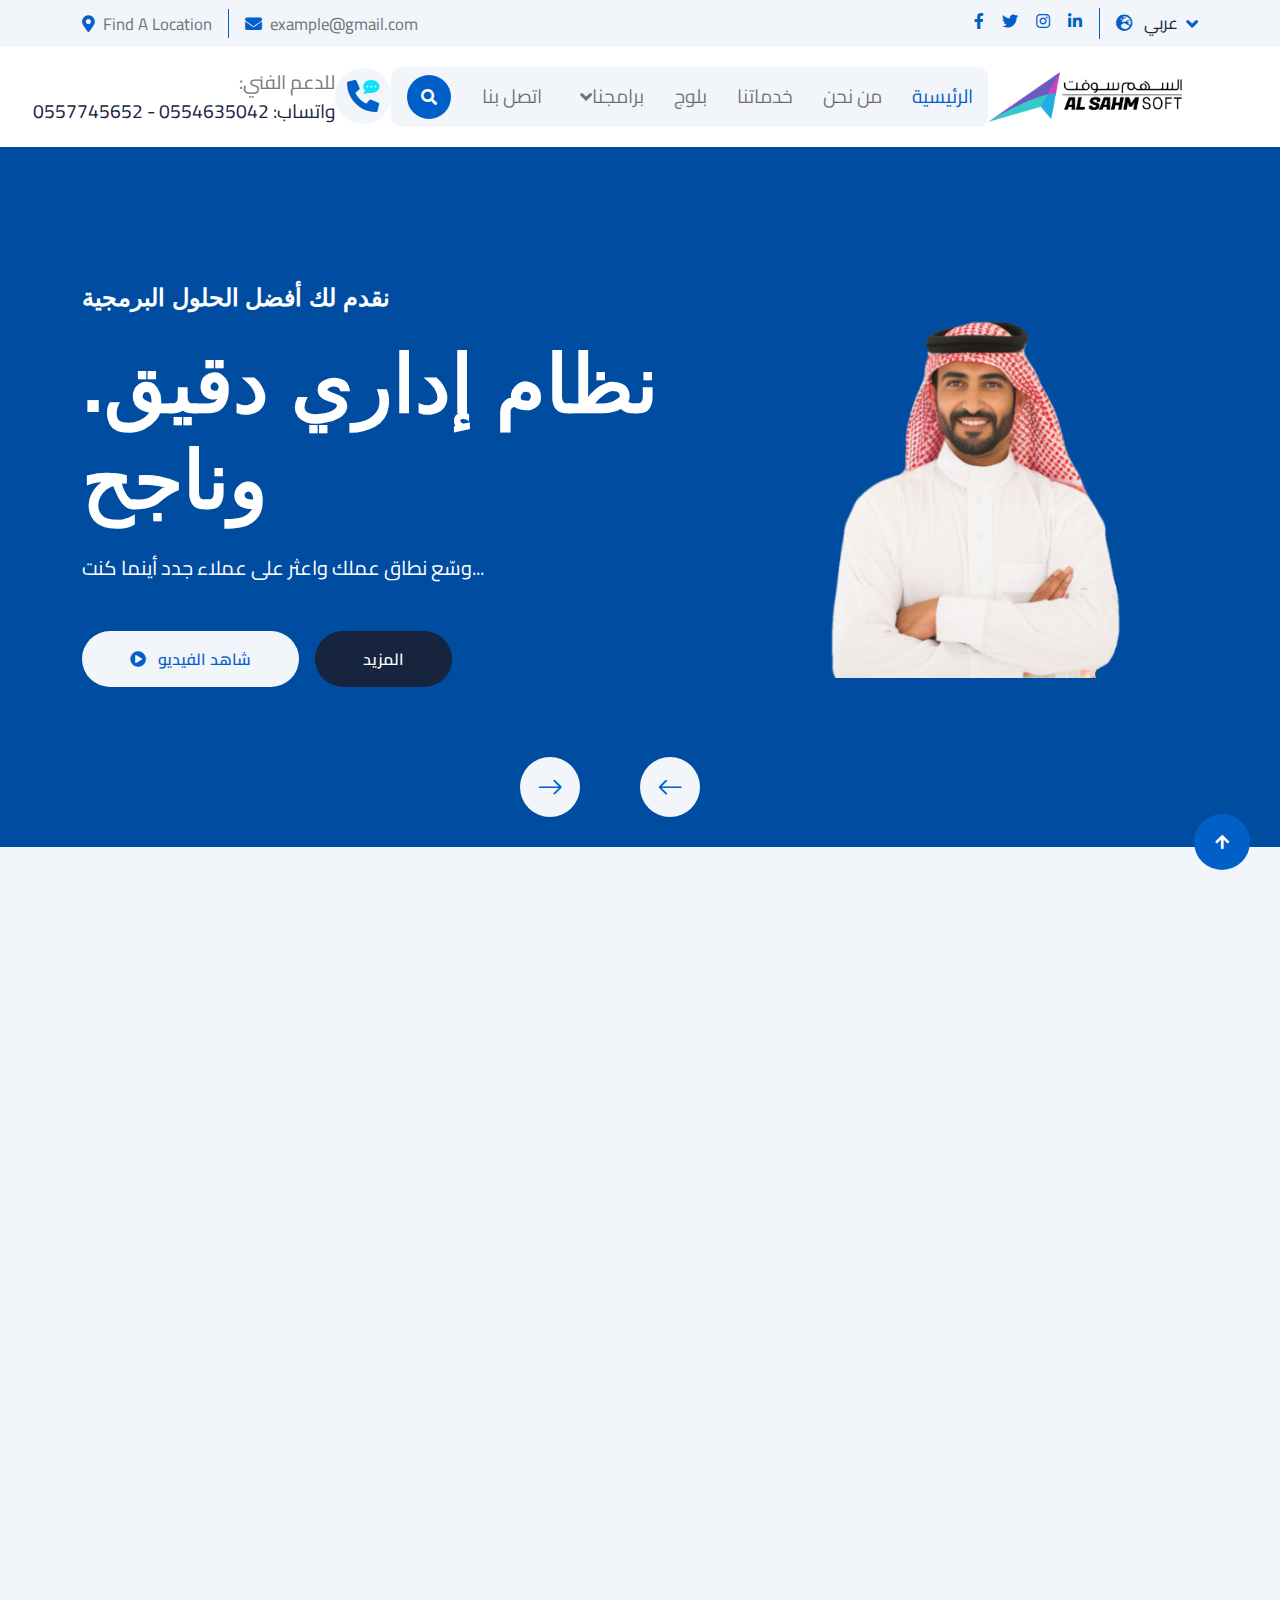
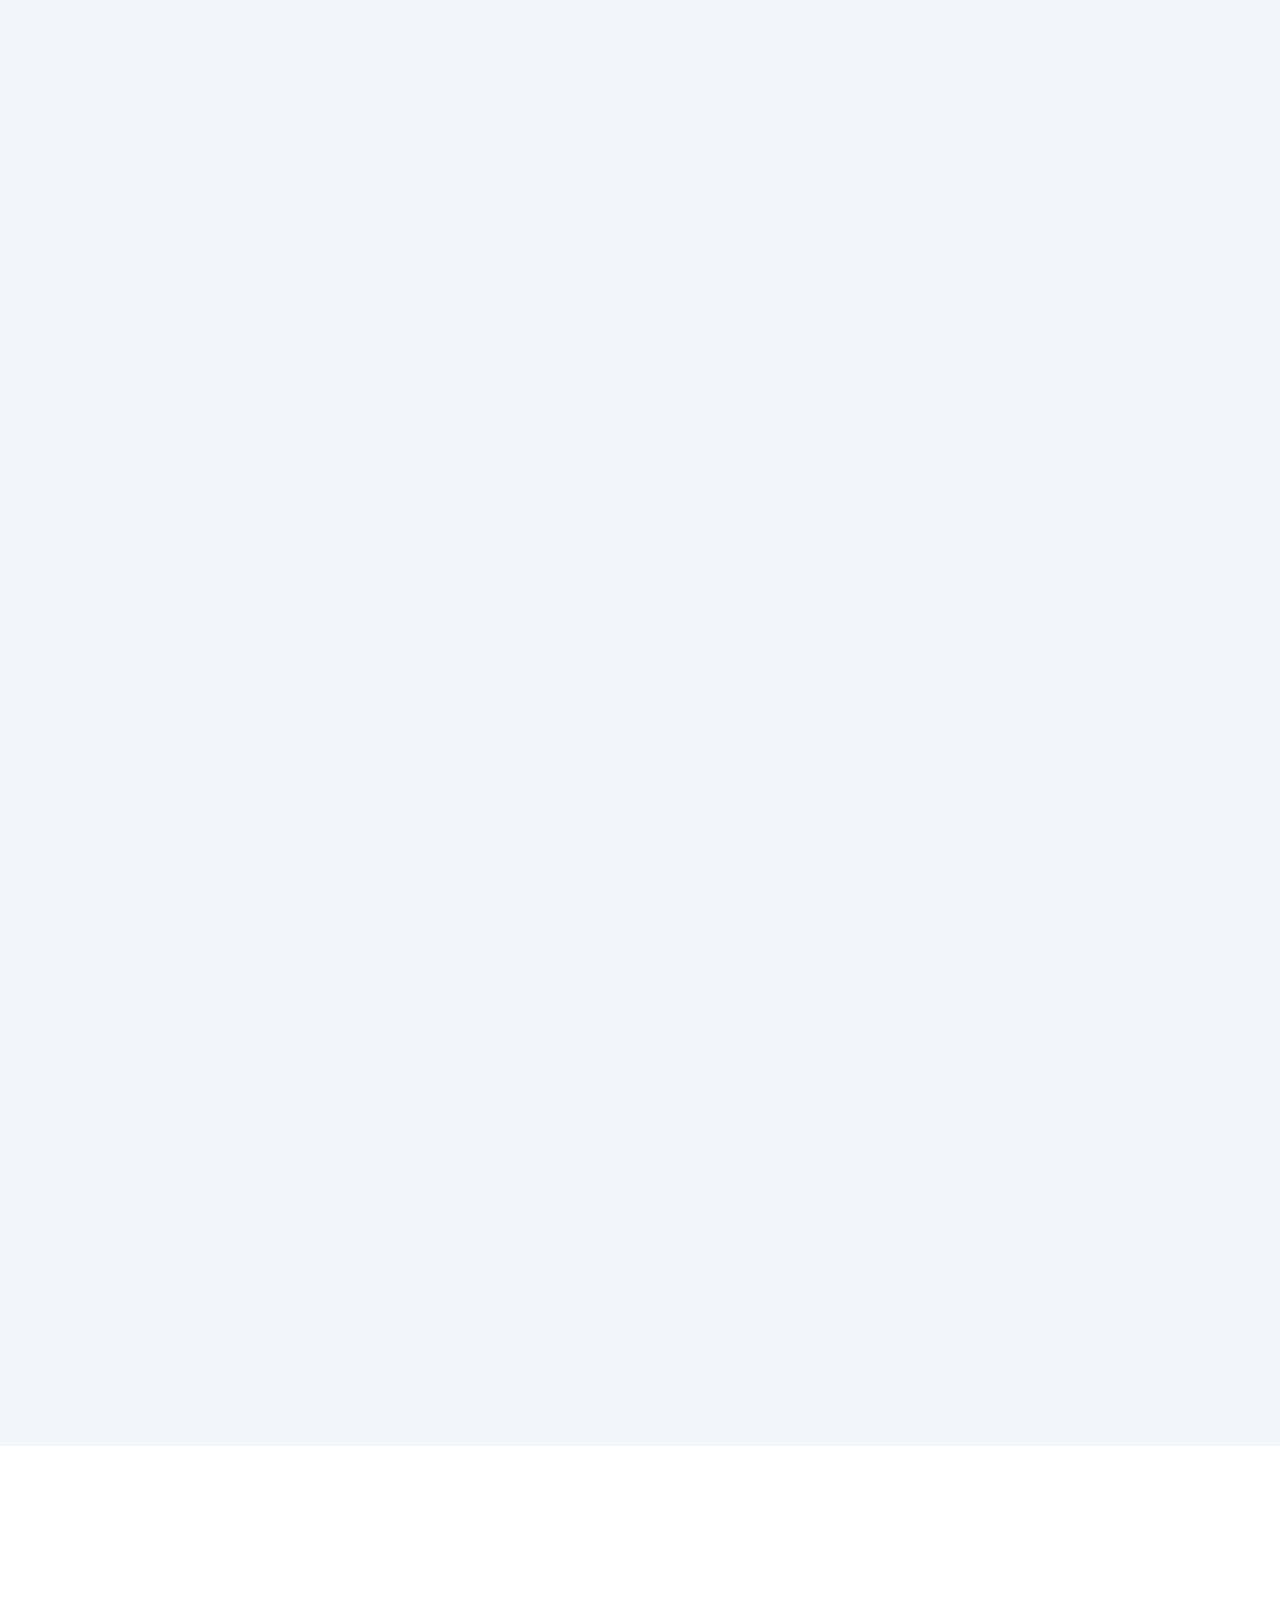
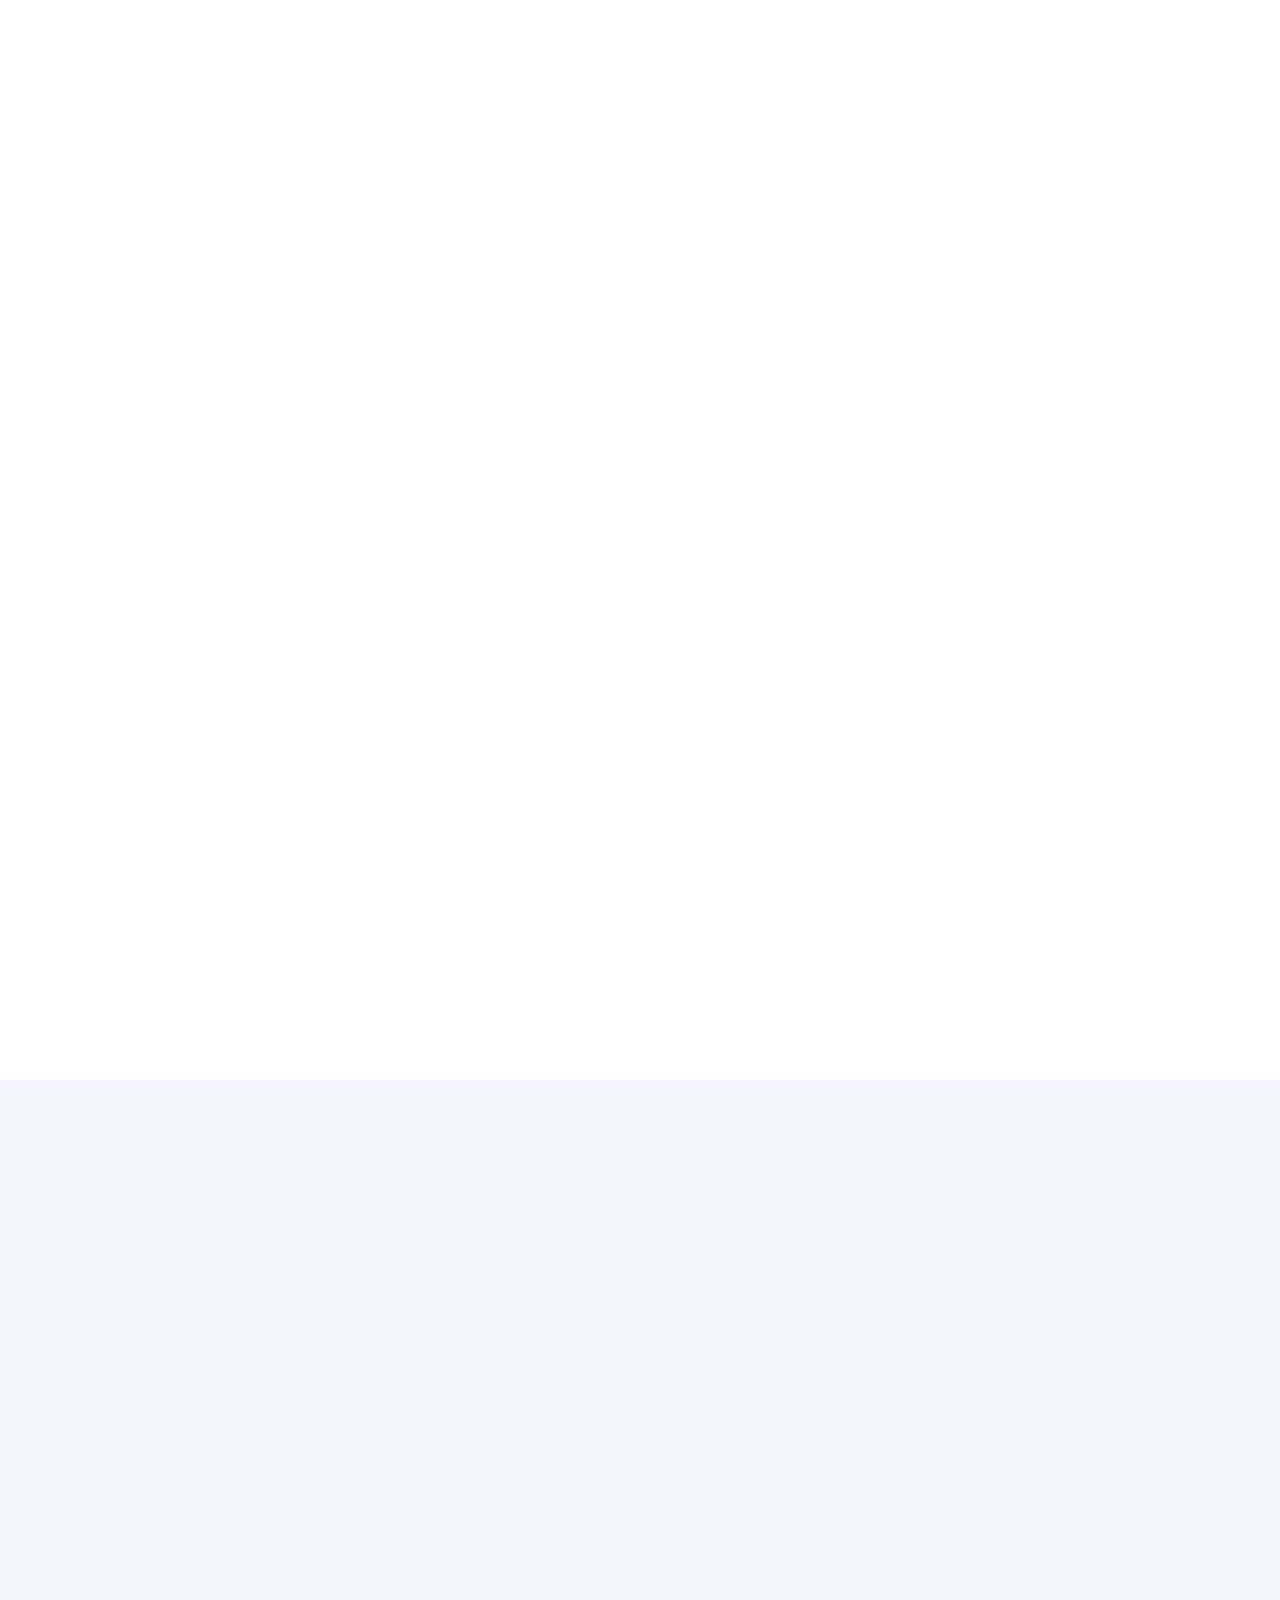
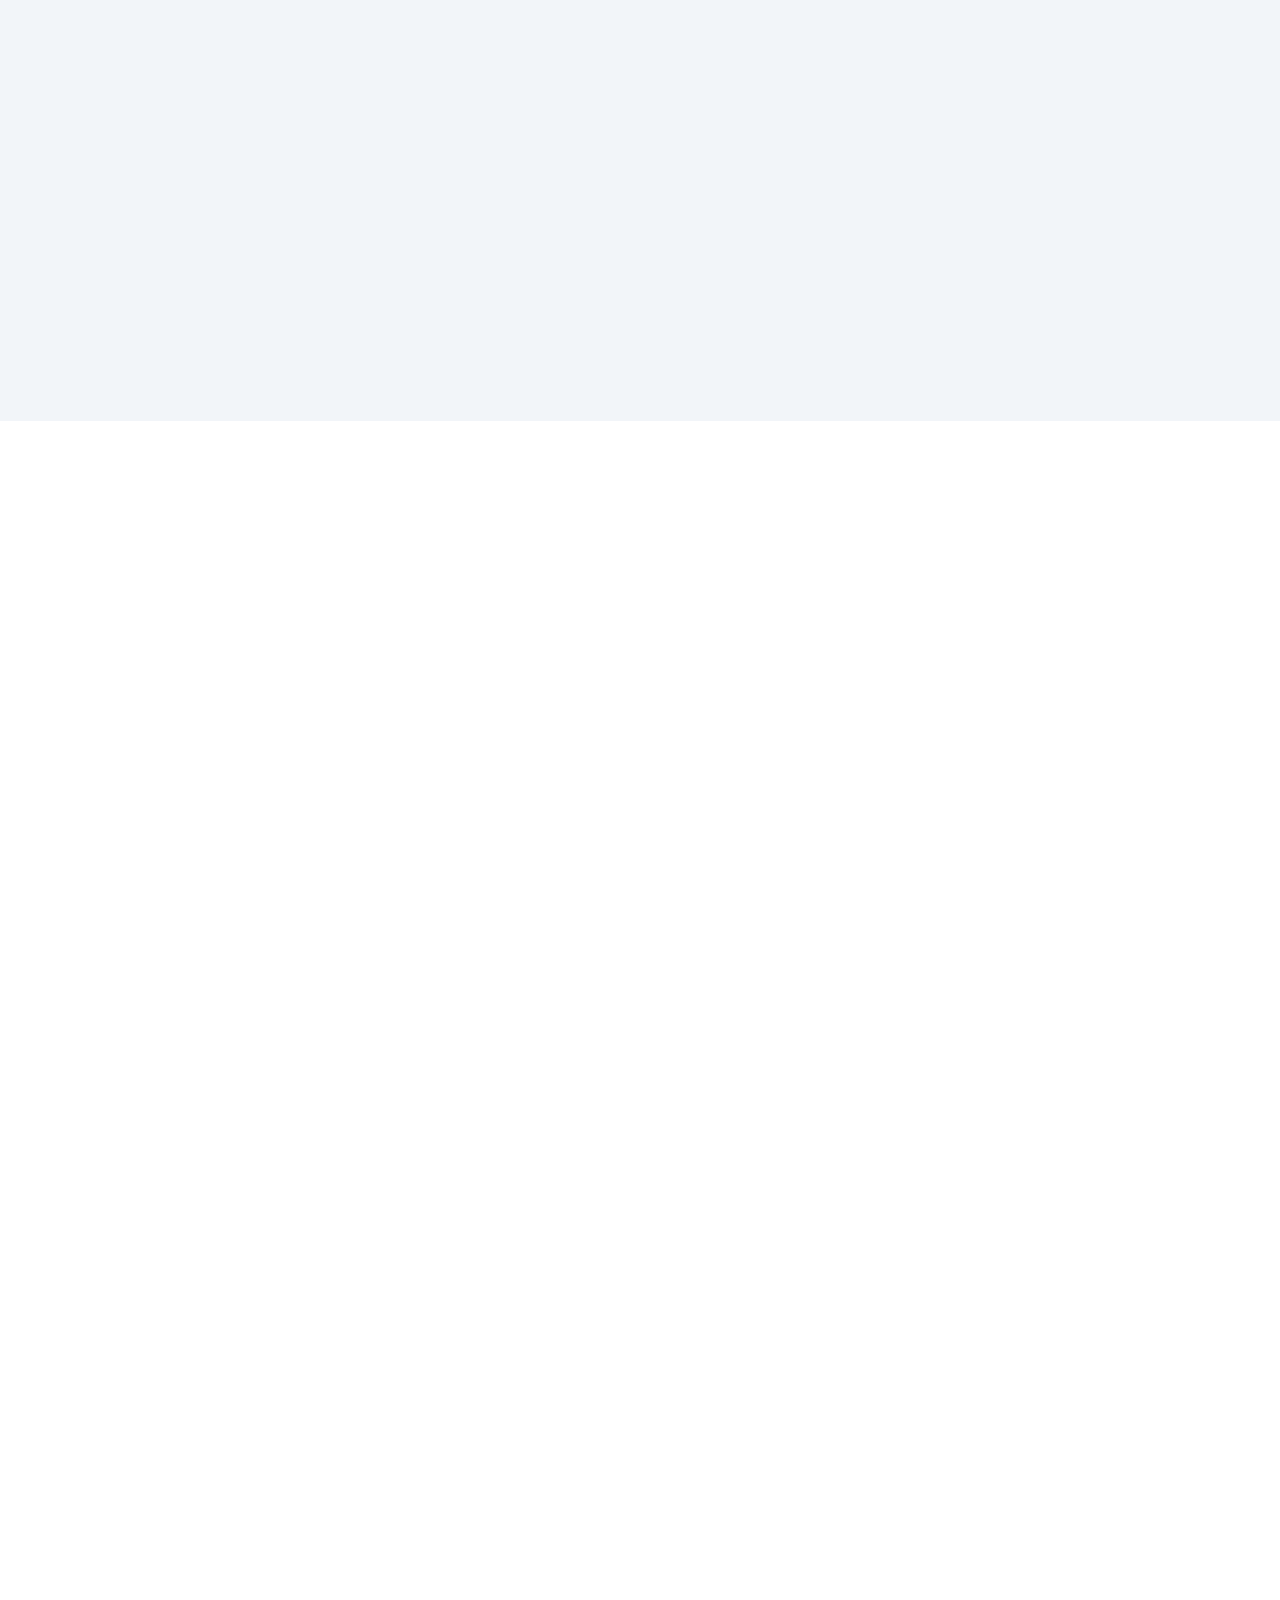
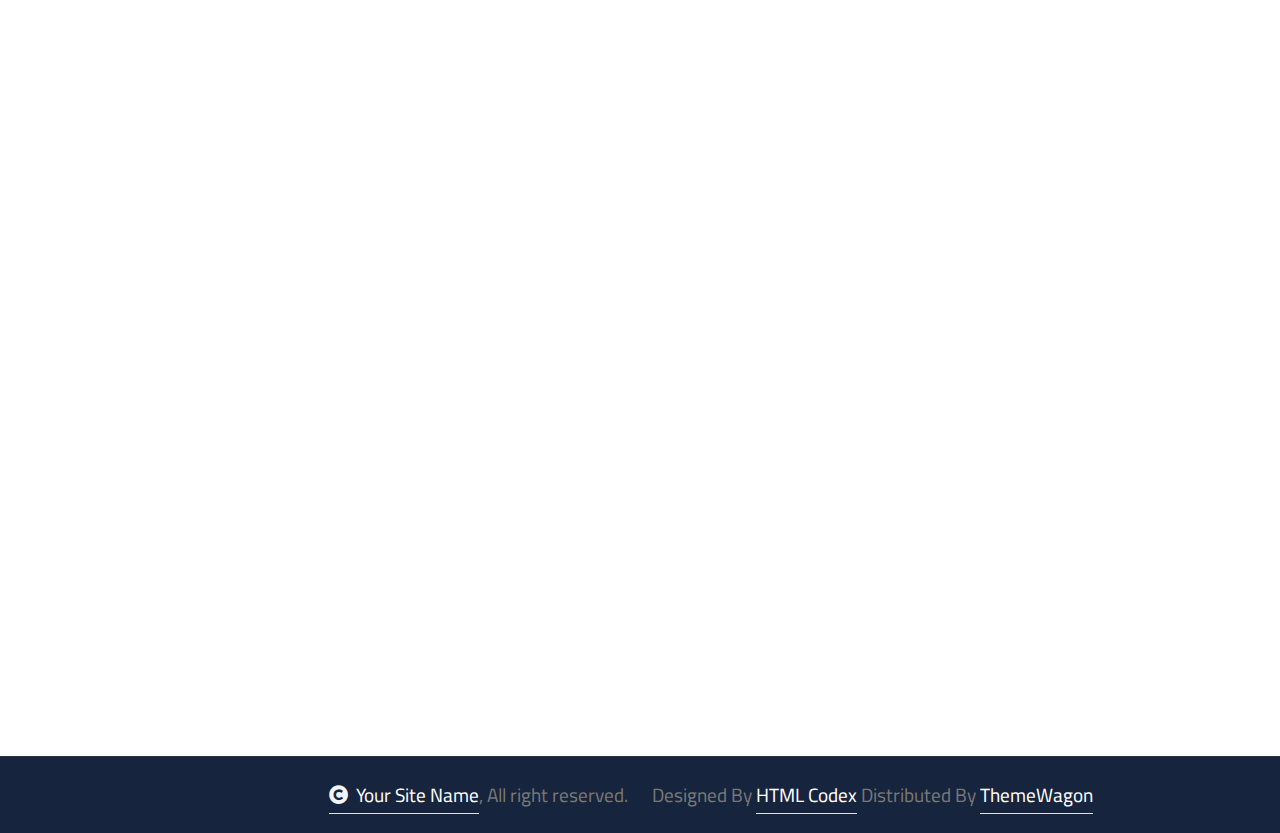
==== index.html @ c305a55a "start" ====
<!DOCTYPE html>
<html lang="en">

    <head>
        <meta charset="utf-8">
        <title>الرئيسية</title>
        <meta content="width=device-width, initial-scale=1.0" name="viewport">
        <meta content="" name="keywords">
        <meta content="" name="description">

        <!-- Google Web Fonts -->
        <link rel="preconnect" href="https://fonts.googleapis.com">
        <link rel="preconnect" href="https://fonts.gstatic.com" crossorigin>
        <link href="https://fonts.googleapis.com/css2?family=Cairo:wght@200..1000&family=Tajawal:wght@200;300;400;500;700;800;900&display=swap" rel="stylesheet">

        <!-- Icon Font Stylesheet -->
        <link rel="stylesheet" href="https://use.fontawesome.com/releases/v5.15.4/css/all.css"/>
        <link href="https://cdn.jsdelivr.net/npm/bootstrap-icons@1.4.1/font/bootstrap-icons.css" rel="stylesheet">

        <!-- Libraries Stylesheet -->
        <link rel="stylesheet" href="lib/animate/animate.min.css"/>
        <link href="lib/lightbox/css/lightbox.min.css" rel="stylesheet">
        <link href="lib/owlcarousel/assets/owl.carousel.min.css" rel="stylesheet">


        <!-- Customized Bootstrap Stylesheet -->
        <link href="css/bootstrap.min.css" rel="stylesheet">

        <!-- Template Stylesheet -->
        <link href="css/style.css" rel="stylesheet">
    </head>

    <body>

         <!-- Spinner Start -->
         <div id="spinner" class="show bg-white position-fixed translate-middle w-100 vh-100 top-50 start-50 d-flex align-items-center justify-content-center">
            <div class="spinner-border text-primary" style="width: 3rem; height: 3rem;" role="status">
                <span class="sr-only">جار التحميل...</span>
            </div>
        </div>
        <!-- Spinner End -->

        <!-- Topbar Start -->
        <div class=" container-fluid topbar px-0 px-lg-4 bg-light py-2 d-none d-lg-block">
            <div class="container">
                <div class="row gx-0 align-items-center">
                    <div class="col-lg-8 text-center text-lg-start mb-lg-0">
                        <div class="d-flex flex-wrap">
                            <div class="border-end border-primary pe-3">
                                <a href="#" class="text-muted small"><i class="fas fa-map-marker-alt text-primary me-2"></i>Find A Location</a>
                            </div>
                            <div class="ps-3">
                                <a href="mailto:example@gmail.com" class="text-muted small"><i class="fas fa-envelope text-primary me-2"></i>example@gmail.com</a>
                            </div>
                        </div>
                    </div>
                    <div class="col-lg-4 text-center text-lg-end">
                        <div class="d-flex justify-content-end">
                            <div class="d-flex border-end border-primary pe-3">
                                <a class="btn p-0 text-primary me-3" href="#"><i class="fab fa-facebook-f"></i></a>
                                <a class="btn p-0 text-primary me-3" href="#"><i class="fab fa-twitter"></i></a>
                                <a class="btn p-0 text-primary me-3" href="#"><i class="fab fa-instagram"></i></a>
                                <a class="btn p-0 text-primary me-0" href="#"><i class="fab fa-linkedin-in"></i></a>
                            </div>
                            <div class="dropdown ms-3">
                                <a href="#" class="dropdown-toggle text-dark" data-bs-toggle="dropdown"><small><i class="fas fa-globe-europe text-primary me-2"></i> عربي</small></a>
                                <div class="dropdown-menu rounded">
                                    <a href="#" class="dropdown-item">عربي</a>
                                    <a href="#" class="dropdown-item">English</a>                            
                                </div>
                            </div>
                        </div>
                    </div>
                </div>
            </div>
        </div>
        <!-- Topbar End -->

        <!-- Navbar & Hero Start -->
        <div class="MO container-fluid nav-bar px-0 px-lg-4 py-lg-0">
            <div class="container">
                <nav class="navbar navbar-expand-lg navbar-light"> 
                    <!-- <a href="#" class="navbar-brand p-0">
                        <h1 class="text-primary mb-0"><i class="fab fa-slack me-2"></i> LifeSure
                        </h1>
                        <!-- <img src="img/logo.png" alt="Logo"> -->
                    <!-- </a> -->
                    <a href="#" class="navbar-brand p-0">
                        <div>
                            <img src="img/logo.png" alt="Image description">
                        </div>
                        <!-- <h1 class="text-primary mb-0">
                            <i class="fab fa-slack me-2"></i> LifeSure
                        </h1> -->
                        <!-- <img src="img/logo.png" alt="Logo"> -->
                    </a>
                    <button class="navbar-toggler" type="button" data-bs-toggle="collapse" data-bs-target="#navbarCollapse">
                        <span class="fa fa-bars"></span>
                    </button>
                    <div class="collapse navbar-collapse" id="navbarCollapse">
                        <div class="navbar-nav mx-0 mx-lg-auto">
                            <a href="index.html" class="nav-item nav-link active">الرئيسية</a>
                            <a href="about.html" class="nav-item nav-link">من نحن</a>
                            <a href="service.html" class="nav-item nav-link">خدماتنا</a>
                            <a href="blog.html" class="nav-item nav-link">بلوج</a>
                            <div class="nav-item dropdown">
                                <a href="#" class="nav-link" data-bs-toggle="dropdown">
                                    <span class="dropdown-toggle">برامجنا</span>
                                </a>
                                <div class="dropdown-menu">
                                    <a href="feature.html" class="dropdown-item">Our Features</a>
                                    <a href="team.html" class="dropdown-item">Our team</a>
                                    <a href="testimonial.html" class="dropdown-item">Testimonial</a>
                                    <a href="FAQ.html" class="dropdown-item">FAQs</a>
                                    <a href="404.html" class="dropdown-item">404 Page</a>
                                </div>
                            </div>
                            <a href="contact.html" class="nav-item nav-link">اتصل بنا</a>
                            <div class="nav-btn px-3">
                                <button class="btn-search btn btn-primary btn-md-square rounded-circle flex-shrink-0" data-bs-toggle="modal" data-bs-target="#searchModal"><i class="fas fa-search"></i></button>
                                <!-- <a href="#" class="btn btn-primary rounded-pill py-2 px-4 ms-3 flex-shrink-0"> Get a Quote</a> -->
                            </div>
                        </div>
                    </div>
                    <div class="d-none d-xl-flex flex-shrink-0 ps-4">
                        <a href="#" class="btn btn-light btn-lg-square rounded-circle position-relative wow tada" data-wow-delay=".9s">
                            <i class="fa fa-phone-alt fa-2x"></i>
                            <div class="position-absolute" style="top: 7px; right: 12px;">
                                <span><i class="fa fa-comment-dots text-secondary"></i></span>
                            </div>
                        </a>
                        <div class="d-flex flex-column ms-3">
                            <span> للدعم الفني:</span>
                            <a href="tel:+ 0123 456 7890"><span class="text-dark">واتساب: 0554635042 - 0557745652</span></a>
                        </div>
                    </div>
                </nav>
            </div>
        </div>
        <!-- Navbar & Hero End -->

        <!-- Modal Search Start -->
        <div class="modal fade" id="searchModal" tabindex="-1" aria-labelledby="exampleModalLabel" aria-hidden="true">
            <div class="modal-dialog modal-fullscreen">
                <div class="modal-content rounded-0">
                    <div class="modal-header">
                        <h5 class="modal-title" id="exampleModalLabel">Search by keyword</h5>
                        <button type="button" class="btn-close" data-bs-dismiss="modal" aria-label="Close"></button>
                    </div>
                    <div class="modal-body d-flex align-items-center bg-primary">
                        <div class="input-group w-75 mx-auto d-flex">
                            <input type="search" class="form-control p-3" placeholder="keywords" aria-describedby="search-icon-1">
                            <span id="search-icon-1" class="btn bg-light border nput-group-text p-3"><i class="fa fa-search"></i></span>
                        </div>
                    </div>
                </div>
            </div>
        </div>
        <!-- Modal Search End -->





        <!-- Carousel Start -->
        <div class="header-carousel owl-carousel">
            <div class="header-carousel-item bg-primary">
                <div class="carousel-caption">
                    <div class="container">
                        <div class="row g-4 align-items-center">
                            <div class="col-lg-7 animated fadeInLeft">
                                <div class="text-sm-center text-md-start">
                                    <h4 class="MO_font text-white text-uppercase fw-bold mb-4">نقدم لك أفضل الحلول البرمجية</h4>
                                    <h1 class="MO_font display-1 text-white mb-4">.نظام إداري دقيق وناجح</h1>
                                    <p class="mb-5 fs-5"> وسّع نطاق عملك واعثر على عملاء جدد أينما كنت... 
                                    </p>
                                    <div class="d-flex justify-content-center justify-content-md-start flex-shrink-0 mb-4">
                                        <a class="btn btn-light rounded-pill py-3 px-4 px-md-5 me-2" href="#"><i class="fas fa-play-circle me-2"></i> شاهد الفيديو</a>
                                        <a class="btn btn-dark rounded-pill py-3 px-4 px-md-5 ms-2" href="#">المزيد</a>
                                    </div>
                                </div>
                            </div>
                            <div class="col-lg-5 animated fadeInRight">
                                <div class="calrousel-img" style="object-fit: cover;">
                                    <img src="img/carousel-2.png" class="img-fluid w-100" alt="">
                                </div>
                            </div>
                        </div>
                    </div>
                </div>
            </div>
            <div class="header-carousel-item bg-primary">
                <div class="carousel-caption">
                    <div class="container">
                        <div class="row gy-4 gy-lg-0 gx-0 gx-lg-5 align-items-center">
                            <div class="col-lg-5 animated fadeInLeft">
                                <div class="calrousel-img">
                                    <img src="img/carousel-3.png" class="img-fluid w-100" alt="">
                                </div>
                            </div>
                            <div class="col-lg-7 animated fadeInRight">
                                <div class="text-sm-center text-md-end">
                                    <h4 class="MO_font text-white text-uppercase fw-bold mb-4">نقدم لك أفضل الحلول البرمجية</h4>
                                    <h1 class="MO_font display-1 text-white mb-4">.حساباتك الإدارية  دقيقة</h1>
                                    <p class="mb-5 fs-5"> نضمن لك دقة في الحسابات وعدم حدوث أي أخطاء حسابية. انسى الآن عناء وتعب الحسابات وتفاصيها المرهقة... 
                                    </p>
                                    <div class="d-flex justify-content-center justify-content-md-end flex-shrink-0 mb-4">
                                        <a class="btn btn-light rounded-pill py-3 px-4 px-md-5 me-2" href="#"><i class="fas fa-play-circle me-2"></i> شاهد الفيديو</a>
                                        <a class="btn btn-dark rounded-pill py-3 px-4 px-md-5 ms-2" href="#">المزيد</a>
                                    </div>
                                </div>
                            </div>
                        </div>
                    </div>
                </div>
            </div>
        </div>
        <!-- Carousel End -->

        <!-- Feature Start -->
        <div class="MO container-fluid feature bg-light py-5">
            <div class="container py-5">
                <div class="text-center mx-auto pb-5 wow fadeInUp" data-wow-delay="0.2s" style="max-width: 800px;">
                    <h4 class="text-primary">ما يميّزنا </h4>
                    <h1 class="MO_font display-4 mb-4">لماذا السـهـم سوفت أختـيـارك الأفضل؟ </h1>
                    <p class="mb-0"> نسعى  لكي نقدم حلولاً محاسبية مخصصة تلبي احتياجات أعمالك بدقة. فريقنا من الخبراء يدرك تحديات إدارة الأعمال، ويسعى لتطوير برامج سهلة الاستخدام وفعالة، تساعدك على اتخاذ قرارات مدروسة وتنمية أعمالك
                    </p>
                </div>
                <div class="row g-4">
                    <div class="col-md-6 col-lg-6 col-xl-3 wow fadeInUp" data-wow-delay="0.2s">
                        <div class="feature-item p-4 pt-0">
                            <div class="feature-icon p-4 mb-4">
                                <i class="far fa-handshake fa-3x"></i>
                            </div>
                            <h4 class="mb-4">سهولة استخدام</h4>
                            <p class="mb-4">برامجنا مصممة خصيصًا لتكون سهلة الاستخدام، حتى لو لم تكن خبيرًا في المحاسبة. واجهة المستخدم البسيطة والبديهية تتيح لك إدارة أعمالك بكفاءة وسرعة.
                            </p>
                            <a class="btn btn-primary rounded-pill py-2 px-4" href="#">Learn More</a>
                        </div>
                    </div>
                    <div class="col-md-6 col-lg-6 col-xl-3 wow fadeInUp" data-wow-delay="0.4s">
                        <div class="feature-item p-4 pt-0">
                            <div class="feature-icon p-4 mb-4">
                                <i class="fa fa-dollar-sign fa-3x"></i>
                            </div>
                            <h4 class="mb-4">تقارير متكاملة</h4>
                            <p class="mb-4">احصل على نظرة شاملة لأعمالك بفضل تقاريرنا المالية المتكاملة. يمكنك توليد تقارير مخصصة في أي وقت، مما يساعدك على اتخاذ قرارات مدروسة وتخطيط مستقبل أعمالك.
                            </p>
                            <a class="btn btn-primary rounded-pill py-2 px-4" href="#">Learn More</a>
                        </div>
                    </div>
                    <div class="col-md-6 col-lg-6 col-xl-3 wow fadeInUp" data-wow-delay="0.6s">
                        <div class="feature-item p-4 pt-0">
                            <div class="feature-icon p-4 mb-4">
                                <i class="fa fa-bullseye fa-3x"></i>
                            </div>
                            <h4 class="mb-4">نجاح مبيعاتك</h4>
                            <p class="mb-4">زِد من مبيعاتك وحقق النمو الذي تطمح إليه. برامجنا تساعدك على تتبع المبيعات، وإدارة المخزون، وتحليل أداء المنتجات، مما يساهم في زيادة أرباحك
                            </p>
                            <a class="btn btn-primary rounded-pill py-2 px-4" href="#">Learn More</a>
                        </div>
                    </div>
                    <div class="col-md-6 col-lg-6 col-xl-3 wow fadeInUp" data-wow-delay="0.8s">
                        <div class="feature-item p-4 pt-0">
                            <div class="feature-icon p-4 mb-4">
                                <i class="fa fa-headphones fa-3x"></i>
                            </div>
                            <h4 class="mb-4">الضمان والموثوقية</h4>
                            <p class="mb-4">استمتع بالاطمئنان التام على بياناتك. برامجنا تضمن حماية كاملة لمعلوماتك المالية، مع تحديثات أمنية دورية لضمان أقصى درجات الأمان.
                            </p>
                            <a class="btn btn-primary rounded-pill py-2 px-4" href="#">Learn More</a>
                        </div>
                    </div>
                    <div class="col-md-6 col-lg-6 col-xl-3 wow fadeInUp" data-wow-delay="1s">
                        <div class="feature-item p-4 pt-0">
                            <div class="feature-icon p-4 mb-4">
                                <i class="fa fa-headphones fa-3x"></i>
                            </div>
                            <h4 class="mb-4">سعر اقتصادي</h4>
                            <p class="mb-4">احصل على قيمة مقابل كل جنيه تنفقه. برامجنا تقدم لك مجموعة واسعة من الميزات بأسعار تنافسية تناسب ميزانيتك.
                            </p>
                            <a class="btn btn-primary rounded-pill py-2 px-4" href="#">Learn More</a>
                        </div>
                    </div>
                    <div class="col-md-6 col-lg-6 col-xl-3 wow fadeInUp" data-wow-delay="1.2s">
                        <div class="feature-item p-4 pt-0">
                            <div class="feature-icon p-4 mb-4">
                                <i class="far fa-handshake fa-3x"></i>
                            </div>
                            <h4 class="mb-4">حماية وامان</h4>
                            <p class="mb-4">احمِ أعمالك من المخاطر المحتملة. برامجنا توفر حماية قوية لبياناتك، مما يضمن سلامتها وسرية معلوماتك المالية.
                            </p>
                            <a class="btn btn-primary rounded-pill py-2 px-4" href="#">Learn More</a>
                        </div>
                    </div>
                    <div class="col-md-6 col-lg-6 col-xl-3 wow fadeInUp" data-wow-delay="1.4s">
                        <div class="feature-item p-4 pt-0">
                            <div class="feature-icon p-4 mb-4">
                                <i class="fa fa-dollar-sign fa-3x"></i>
                            </div>
                            <h4 class="mb-4">مميزات احترافية</h4>
                            <p class="mb-4">استفد من مجموعة واسعة من الميزات الاحترافية التي تساعدك على إدارة أعمالك بكفاءة عالية. من إدارة العملاء والموردين إلى التحليل المالي المتقدم، برامجنا تلبي جميع احتياجاتك.
                            </p>
                            <a class="btn btn-primary rounded-pill py-2 px-4" href="#">Learn More</a>
                        </div>
                    </div>
                    <div class="col-md-6 col-lg-6 col-xl-3 wow fadeInUp" data-wow-delay="1.6s">
                        <div class="feature-item p-4 pt-0">
                            <div class="feature-icon p-4 mb-4">
                                <i class="fa fa-bullseye fa-3x"></i>
                            </div>
                            <h4 class="mb-4">دعم فني</h4>
                            <p class="mb-4">فريق دعمنا الفني على استعداد دائم لمساعدتك. يمكنك التواصل معنا في أي وقت للحصول على الدعم والإجابة على استفساراتك.
                            </p>
                            <a class="btn btn-primary rounded-pill py-2 px-4" href="#">Learn More</a>
                        </div>
                    </div>
                </div>
            </div>
        </div>
        <!-- Feature End -->

        <!-- About Start -->
        <div class="container-fluid bg-light about pb-5">
            <div class="container pb-5">
                <div class="row g-5">
                    <div class="col-xl-6 wow fadeInLeft" data-wow-delay="0.2s">
                        <div class="MO about-item-content bg-white rounded p-5 h-100">
                            <h4 class="MO text-primary">من نحن</h4>
                            <h1 class="MO_font mb-4">السـهـم سوفت
                                حلول برمجية متكاملة
                            </h1>
                            <p> متخصصين في تطوير حلول برمجية مبتكرة لإدارة المبيعات. نساعد المحلات التجارية والأسواق على تحسين عمليات البيع، وتنظيم المخزون، وزيادة الأرباح من خلال توفير أنظمة ذكية وسهلة الاستخدام
                            </p>
                            <!-- <p>Lorem ipsum dolor sit amet consectetur adipisicing elit. Beatae praesentium recusandae eligendi modi hic
                            </p> -->
                            <p class="text-dark"><i class="fa fa-check text-primary me-3"></i>سرعة في التنفيذ</p>
                            <p class="text-dark"><i class="fa fa-check text-primary me-3"></i>برامج متخصصة تناسب احتياجاتك</p>
                            <p class="text-dark mb-4"><i class="fa fa-check text-primary me-3"></i>دعم فني على مدار الساعة</p>
                            <a class="btn btn-primary rounded-pill py-3 px-5" href="#">المزيد</a>
                        </div>
                    </div>
                    <div class="col-xl-6 wow fadeInRight" data-wow-delay="0.2s">
                        <div class="bg-white rounded p-5 h-100">
                            <div class="row g-4 justify-content-center">
                                <div class="col-12">
                                    <div class="rounded bg-light">
                                        <img src="img/about-1.png" class="img-fluid rounded w-100" alt="">
                                    </div>
                                </div>
                                <div class="MO col-sm-6">
                                    <div class="counter-item bg-light rounded p-3 h-100">
                                        <div class="counter-counting">
                                            <span class="text-primary fs-2 fw-bold" data-toggle="counter-up">340</span>
                                            <span class="h1 fw-bold text-primary">+</span>
                                        </div>
                                        <h4 class="mb-0 text-dark">مشروع منفّذ</h4>
                                    </div>
                                </div>
                                <div class="MO col-sm-6">
                                    <div class="counter-item bg-light rounded p-3 h-100">
                                        <div class="counter-counting">
                                            <span class="text-primary fs-2 fw-bold" data-toggle="counter-up">11</span>
                                            <span class="h1 fw-bold text-primary">+</span>
                                        </div>
                                        <h4 class="mb-0 text-dark">سنوات خبرة</h4>
                                    </div>
                                </div>
                                <div class="MO col-sm-6">
                                    <div class="counter-item bg-light rounded p-3 h-100">
                                        <div class="counter-counting">
                                            <span class="text-primary fs-2 fw-bold" data-toggle="counter-up">10.700</span>
                                            <span class="h1 fw-bold text-primary">+</span>
                                        </div>
                                        <h4 class="mb-0 text-dark">ساعة عمل</h4>
                                    </div>
                                </div>
                                <div class="MO col-sm-6">
                                    <div class="counter-item bg-light rounded p-3 h-100">
                                        <div class="counter-counting">
                                            <span class="text-primary fs-2 fw-bold" data-toggle="counter-up">280</span>
                                            <span class="h1 fw-bold text-primary">+</span>
                                        </div>
                                        <h4 class="mb-0 text-dark">عميل موثق</h4>
                                    </div>
                                </div>
                            </div>
                        </div>
                    </div>
                </div>
            </div>
        </div>
        <!-- About End -->

        <!-- Service Start -->
        <div class="MO service py-5">
            <div class="container py-5">
                <div class="text-center mx-auto pb-5 wow fadeInUp" data-wow-delay="0.2s" style="max-width: 800px;">
                    <h4 class="text-primary">خدماتنا</h4>
                    <h1 class="MO_font mb-4">تعرف على خدماتنا المتميّزة</h1>
                    <p class="mb-0"> نقدم لك مجموعة متكاملة من الخدمات التقنية الإحترافية لتساعدك بشكل فعال في مشروعك لمزيد من النجاح 
                    </p>
                </div>
                <div class="row g-4 justify-content-center">
                    <div class="col-md-6 col-lg-6 col-xl-3 wow fadeInUp" data-wow-delay="0.2s">
                        <div class="service-item">
                            <div class="service-img">
                                <img src="img/blog-1.png" class="img-fluid rounded-top w-100" alt="">
                                <div class="service-icon p-3">
                                    <i class="fa fa-users fa-2x"></i>
                                </div>
                            </div>
                            <div class="service-content p-4">
                                <div class="service-content-inner">
                                    <a href="#" class="d-inline-block h4 mb-4">برامج الكاشير والمبيعات</a>
                                    <p class="mb-4">برامجنا المتخصصة في إدارة الكاشير والمبيعات مصممة لتسهيل عمليات البيع وزيادة الكفاءة. تتميز بواجهة مستخدم سهلة الاستخدام، وإدارة مخزون دقيقة، وتقارير مالية مفصلة. تساعدك برامجنا على تتبع المبيعات، وإدارة العملاء، وتحليل الأداء، مما يساهم في اتخاذ قرارات أفضل ونمو أعمالك</p>
                                    <a class="btn btn-primary rounded-pill py-2 px-4" href="#">المزيد</a>
                                </div>
                            </div>
                        </div>
                    </div>
                    <div class="col-md-6 col-lg-6 col-xl-3 wow fadeInUp" data-wow-delay="0.4s">
                        <div class="service-item">
                            <div class="service-img">
                                <img src="img/blog-2.png" class="img-fluid rounded-top w-100" alt="">
                                <div class="service-icon p-3">
                                    <i class="fa fa-hospital fa-2x"></i>
                                </div>
                            </div>
                            <div class="service-content p-4">
                                <div class="service-content-inner">
                                    <a href="#" class="d-inline-block h4 mb-4">تصميم مواقع</a>
                                    <p class="mb-4">نقدم حلولاً رقمية مخصصة لتعزيز أعمالك. نصمم مواقع ويب احترافية تلبي احتياجات شركتك بالضبط، سواء كنت تبحث عن موقع لعرض منتجاتك وخدماتك أو نظامًا محاسبيًا متكاملاً لإدارة أعمالك. نعمل معك عن كثب لفهم احتياجاتك وتقديم تصميم جذاب ووظيفي يعكس هوية شركتك</p>
                                    <a class="btn btn-primary rounded-pill py-2 px-4" href="#">المزيد</a>
                                </div>
                            </div>
                        </div>
                    </div>
                    <div class="col-md-6 col-lg-6 col-xl-3 wow fadeInUp" data-wow-delay="0.6s">
                        <div class="service-item">
                            <div class="service-img">
                                <img src="img/blog-3.png" class="img-fluid rounded-top w-100" alt="">
                                <div class="service-icon p-3">
                                    <i class="fa fa-car fa-2x"></i>
                                </div>
                            </div>
                            <div class="service-content p-4">
                                <div class="service-content-inner">
                                    <a href="#" class="d-inline-block h4 mb-4">أجهزة وملحقاتها</a>
                                    <p class="mb-4">نقدم لك حلولاً متكاملة لإدارة أعمالك، بدءًا من البرمجيات المتخصصة في إدارة الكاشير والمبيعات ووصولاً إلى أحدث الأجهزة وملحقاتها. نحن نوفر لك مجموعة واسعة من الأجهزة مثل طابعات الفواتير، وأجهزة المسح الضوئي، وأدراج النقود، وغيرها</p>
                                    <a class="btn btn-primary rounded-pill py-2 px-4" href="#">المزيد</a>
                                </div>
                            </div>
                        </div>
                    </div>
                    <div class="col-md-6 col-lg-6 col-xl-3 wow fadeInUp" data-wow-delay="0.8s">
                        <div class="service-item">
                            <div class="service-img">
                                <img src="img/blog-4.png" class="img-fluid rounded-top w-100" alt="">
                                <div class="service-icon p-3">
                                    <i class="fa fa-home fa-2x"></i>
                                </div>
                            </div>
                            <div class="service-content p-4">
                                <div class="service-content-inner">
                                    <a href="#" class="d-inline-block h4 mb-4">صيانة</a>
                                    <p class="mb-4">نؤمن بأهمية الوقت في عالم الأعمال، لذلك نقدم لك خدمة صيانة سريعة وفعالة. فريقنا يتعامل مع أي طلب صيانة على الفور، ويقوم بإصلاح أو استبدال أي جزء تالف في أسرع وقت ممكن.

                                    </p>
                                    <a class="btn btn-primary rounded-pill py-2 px-4" href="#">المزيد</a>
                                </div>
                            </div>
                        </div>
                    </div>
                    <div class="col-12 text-center wow fadeInUp" data-wow-delay="0.2s">
                        <a class="btn btn-primary rounded-pill py-3 px-5" href="#">خدمات أخرى</a>
                    </div>
                </div>
            </div>
        </div>
        <!-- Service End -->

        <!-- FAQs Start -->
        <div class="MO container-fluid faq-section bg-light py-5">
            <div class="container py-5">
                <div class="row g-5 align-items-center">
                    <div class="col-xl-6 wow fadeInLeft" data-wow-delay="0.2s">
                        <div class="h-100">
                            <div class="mb-5">
                                <h4 class="text-primary">استفسارات شائعة
                                </h4>
                                <h1 class="MO_font mb-0">لديك أسئلة؟ نحن هنا لمساعدتك..
                                    <br>
                                    هنا يمكنك الحصول على إجابة للأسئلة الشائعة
                                </h1>
                            </div>
                            <div class="accordion" id="accordionExample">
                                <div class="accordion-item">
                                    <h2 class="accordion-header" id="headingOne">
                                        <button class="accordion-button border-0" type="button" data-bs-toggle="collapse" data-bs-target="#collapseOne" aria-expanded="true" aria-controls="collapseOne">
                                                    ما هي المزايا التي يقدمها برنامجكم المحاسبي مقارنة ببرامج أخرى؟
                                        </button>
                                    </h2>
                                    <div id="collapseOne" class="accordion-collapse collapse show active" aria-labelledby="headingOne" data-bs-parent="#accordionExample">
                                        <div class="accordion-body rounded">
                                            برنامجنا المحاسبي مصمم خصيصًا لتلبية احتياجات الشركات الصغيرة والمتوسطة. يتميز بواجهة سهلة الاستخدام، وقدرة على إدارة المشاريع المتعددة، وتوفير تقارير مالية دقيقة وشاملة. بالإضافة إلى ذلك، نوفر دعمًا فنيًا متواصلاً لمساعدتك في الاستفادة القصوى من البرنامج.
                                        </div>
                                    </div>
                                </div>
                                <div class="accordion-item">
                                    <h2 class="accordion-header" id="headingTwo">
                                        <button class="accordion-button collapsed" type="button" data-bs-toggle="collapse" data-bs-target="#collapseTwo" aria-expanded="false" aria-controls="collapseTwo">
                                            ما هي أنواع التقارير التي يمكنني الحصول عليها من البرنامج؟
                                        </button>
                                    </h2>
                                    <div id="collapseTwo" class="accordion-collapse collapse" aria-labelledby="headingTwo" data-bs-parent="#accordionExample">
                                        <div class="accordion-body">
                                            يوفر لك برنامجنا مجموعة واسعة من التقارير المالية والإدارية، مثل تقارير الأرباح والخسائر، وتقارير المبيعات، وتقارير المخزون، وغيرها. يمكنك تخصيص هذه التقارير للحصول على المعلومات التي تحتاجها لاتخاذ القرارات.
                                        </div>
                                    </div>
                                </div>
                                <div class="accordion-item">
                                    <h2 class="accordion-header" id="headingThree">
                                        <button class="accordion-button collapsed" type="button" data-bs-toggle="collapse" data-bs-target="#collapseThree" aria-expanded="false" aria-controls="collapseThree">
                                            هل يمكنني الوصول إلى البرنامج من أي جهاز؟
                                        </button>
                                    </h2>
                                    <div id="collapseThree" class="accordion-collapse collapse" aria-labelledby="headingThree" data-bs-parent="#accordionExample">
                                        <div class="accordion-body">
                                            نعم، برنامجنا متوافق مع مختلف الأجهزة (كمبيوتر، لابتوب،) - وقريباً الأندرويد ويمكنك الوصول إليه من أي مكان في العالم حال توفر لديك اتصال بالإنترنت.
                                        </div>
                                    </div>
                                </div>
                                <div class="accordion-item">
                                    <h2 class="accordion-header" id="headingTwo">
                                        <button class="accordion-button collapsed" type="button" data-bs-toggle="collapse" data-bs-target="#collapseTwo" aria-expanded="false" aria-controls="collapseTwo">
                                            هل هناك أي رسوم إضافية بعد شراء البرنامج؟
                                        </button>
                                    </h2>
                                    <div id="collapseTwo" class="accordion-collapse collapse" aria-labelledby="headingTwo" data-bs-parent="#accordionExample">
                                        <div class="accordion-body">
                                            لا، ليس هناك أي رسوم إضافية حال شرائك أحد برامجنا
                                        </div>
                                    </div>
                                </div>
                                <div class="accordion-item">
                                    <h2 class="accordion-header" id="headingThree">
                                        <button class="accordion-button collapsed" type="button" data-bs-toggle="collapse" data-bs-target="#collapseThree" aria-expanded="false" aria-controls="collapseThree">
                                            كيف يمكنني الحصول على الدعم الفني للبرنامج؟
                                        </button>
                                    </h2>
                                    <div id="collapseThree" class="accordion-collapse collapse" aria-labelledby="headingThree" data-bs-parent="#accordionExample">
                                        <div class="accordion-body">
                                            نوفر لك دعماً فنياً متميزاً من خلال الواتساب أو الاتصال الهاتفي، أو عن طريق قناة اليوتيوب والتي تقدم شروحات تقنية لبرامجنا
                                        </div>
                                    </div>
                                </div>
                            </div>
                        </div>
                    </div>
                    <div class="col-xl-6 wow fadeInRight" data-wow-delay="0.4s">
                        <img src="img/contact-img.png" class="img-fluid w-100" alt="">
                    </div>
                </div>
            </div>
        </div>
        <!-- FAQs End -->

        

        <!-- Team Start -->
        <div class="container-fluid team pb-5">
            <div class="container pb-5">
                <div class="text-center mx-auto pb-5 wow fadeInUp" data-wow-delay="0.2s" style="max-width: 800px;">
                    <h4 class="text-primary">أعضاء فريق السهم سوفت</h4>
                    <h1 class="MO_font mb-4">تعرّف على فريق عملنا</h1>
                    <p class="mb-0">فريق عملنا هو قلب شركتنا. يضم نخبة من الخبراء والمطورين ذوي الخبرة الواسعة في مجال تطوير البرمجيات المحاسبية. يعملون جاهدين لتقديم أفضل الحلول لعملائنا
                    </p>
                </div>
                <div class="MO row g-4">
                    <div class="col-md-6 col-lg-6 col-xl-3 wow fadeInUp" data-wow-delay="0.2s">
                        <div class="team-item">
                            <div class="team-img">
                                <img src="img/team-1.jpg" class="img-fluid rounded-top w-100" alt="">
                                <div class="team-icon">
                                    <a class="btn btn-primary btn-sm-square rounded-pill mb-2" href=""><i class="fab fa-facebook-f"></i></a>
                                    <a class="btn btn-primary btn-sm-square rounded-pill mb-2" href=""><i class="fab fa-twitter"></i></a>
                                    <a class="btn btn-primary btn-sm-square rounded-pill mb-2" href=""><i class="fab fa-linkedin-in"></i></a>
                                    <a class="btn btn-primary btn-sm-square rounded-pill mb-0" href=""><i class="fab fa-instagram"></i></a>
                                </div>
                            </div>
                            <div class="team-title p-4">
                                <h4 class="mb-0">Ahmed Kandeel</h4>
                                <p class="mb-0">Founder/ Software Engineer</p>
                            </div>
                        </div>
                    </div>
                    <div class="col-md-6 col-lg-6 col-xl-3 wow fadeInUp" data-wow-delay="0.4s">
                        <div class="team-item">
                            <div class="team-img">
                                <img src="img/team-2.jpg" class="img-fluid rounded-top w-100" alt="">
                                <div class="team-icon">
                                    <a class="btn btn-primary btn-sm-square rounded-pill mb-2" href=""><i class="fab fa-facebook-f"></i></a>
                                    <a class="btn btn-primary btn-sm-square rounded-pill mb-2" href=""><i class="fab fa-twitter"></i></a>
                                    <a class="btn btn-primary btn-sm-square rounded-pill mb-2" href=""><i class="fab fa-linkedin-in"></i></a>
                                    <a class="btn btn-primary btn-sm-square rounded-pill mb-0" href=""><i class="fab fa-instagram"></i></a>
                                </div>
                            </div>
                            <div class="team-title p-4">
                                <h4 class="mb-0">Mohamad Ellawaty</h4>
                                <p class="mb-0">Full-Stack Developer</p>
                            </div>
                        </div>
                    </div>
                    <div class="col-md-6 col-lg-6 col-xl-3 wow fadeInUp" data-wow-delay="0.6s">
                        <div class="team-item">
                            <div class="team-img">
                                <img src="img/team-3.jpg" class="img-fluid rounded-top w-100" alt="">
                                <div class="team-icon">
                                    <a class="btn btn-primary btn-sm-square rounded-pill mb-2" href=""><i class="fab fa-facebook-f"></i></a>
                                    <a class="btn btn-primary btn-sm-square rounded-pill mb-2" href=""><i class="fab fa-twitter"></i></a>
                                    <a class="btn btn-primary btn-sm-square rounded-pill mb-2" href=""><i class="fab fa-linkedin-in"></i></a>
                                    <a class="btn btn-primary btn-sm-square rounded-pill mb-0" href=""><i class="fab fa-instagram"></i></a>
                                </div>
                            </div>
                            <div class="team-title p-4">
                                <h4 class="mb-0">Mohamad Sabri</h4>
                                <p class="mb-0">Animator/ Motion Designer</p>
                            </div>
                        </div>
                    </div>
                    <div class="col-md-6 col-lg-6 col-xl-3 wow fadeInUp" data-wow-delay="0.8s">
                        <div class="team-item">
                            <div class="team-img">
                                <img src="img/team-4.jpg" class="img-fluid rounded-top w-100" alt="">
                                <div class="team-icon">
                                    <a class="btn btn-primary btn-sm-square rounded-pill mb-2" href=""><i class="fab fa-facebook-f"></i></a>
                                    <a class="btn btn-primary btn-sm-square rounded-pill mb-2" href=""><i class="fab fa-twitter"></i></a>
                                    <a class="btn btn-primary btn-sm-square rounded-pill mb-2" href=""><i class="fab fa-linkedin-in"></i></a>
                                    <a class="btn btn-primary btn-sm-square rounded-pill mb-0" href=""><i class="fab fa-instagram"></i></a>
                                </div>
                            </div>
                            <div class="team-title p-4">
                                <h4 class="mb-0">Baraa Khalid</h4>
                                <p class="mb-0">Social/ Technical Manager</p>
                            </div>
                        </div>
                    </div>
                </div>
            </div>
        </div>
        <!-- Team End -->

        <!-- Testimonial Start -->
        <div class="container-fluid testimonial pb-5">
            <div class="container pb-5">
                <div class="text-center mx-auto pb-5 wow fadeInUp" data-wow-delay="0.2s" style="max-width: 800px;">
                    <h4 class="text-primary">أراء عملائنا</h4>
                    <h1 class="MO_font mb-4">ماذا يقول عملائنا عن خدماتنا</h1>
                    <p class="mb-0"> نحن نعمل جاهدين لتقديم أفضل الخدمات لعملائنا، ويسعدنا أن نشاركك بعض الشهادات التي تعبر عن رضاهم عن تجربتهم معنا
                    </p>
                </div>
                <div class="owl-carousel testimonial-carousel wow fadeInUp" data-wow-delay="0.2s">
                    <div class="MO testimonial-item bg-light rounded">
                        <div class="row g-0">
                            <div class="col-4  col-lg-4 col-xl-3">
                                <div class="h-100">
                                    <img src="img/testimonial-1.jpg" class="img-fluid h-100 rounded" style="object-fit: cover;" alt="">
                                </div>
                            </div>
                            <div class="col-8 col-lg-8 col-xl-9">
                                <div class="d-flex flex-column my-auto text-start p-4">
                                    <h4 class="text-dark mb-0">REDpixel</h4>
                                    <p class="mb-3">جرافيك ستوديو</p>
                                    <div class="d-flex text-primary mb-3">
                                        <i class="fas fa-star"></i>
                                        <i class="fas fa-star"></i>
                                        <i class="fas fa-star"></i>
                                        <i class="fas fa-star"></i>
                                        <i class="fas fa-star"></i>
                                    </div>
                                    <p class="mb-0">  قدمت لنا حلولاً محاسبية مبتكرة ساهمت في تحسين كفاءة عملنا بشكل كبير.
                                    </p>
                                </div>
                            </div>
                        </div>
                    </div>
                    <div class="MO bg-light rounded">
                        <div class="row g-0">
                            <div class="col-4  col-lg-4 col-xl-3">
                                <div class="h-100">
                                    <img src="img/testimonial-2.jpg" class="img-fluid h-100 rounded" style="object-fit: cover;" alt="">
                                </div>
                            </div>
                            <div class="col-8 col-lg-8 col-xl-9">
                                <div class="d-flex flex-column my-auto text-start p-4">
                                    <h4 class="text-dark mb-0">CRAFT</h4>
                                    <p class="mb-3">للعمارة والإنشاء </p>
                                    <div class="d-flex text-primary mb-3">
                                        <i class="fas fa-star"></i>
                                        <i class="fas fa-star"></i>
                                        <i class="fas fa-star"></i>
                                        <i class="fas fa-star"></i>
                                        <i class="fas fa-star text-body"></i>
                                    </div>
                                    <p class="mb-0">فريق الدعم الفني في الشركة متعاون للغاية ومتجاوب مع استفساراتنا
                                    </p>
                                </div>
                            </div>
                        </div>
                    </div>
                    <div class="MO bg-light rounded">
                        <div class="row g-0">
                            <div class="col-4  col-lg-4 col-xl-3">
                                <div class="h-100">
                                    <img src="img/testimonial-3.jpg" class="img-fluid h-100 rounded" style="object-fit: cover;" alt="">
                                </div>
                            </div>
                            <div class="col-8 col-lg-8 col-xl-9">
                                <div class="d-flex flex-column my-auto text-start p-4">
                                    <h4 class="text-dark mb-0">سان</h4>
                                    <p class="mb-3">للمشروبات </p>
                                    <div class="d-flex text-primary mb-3">
                                        <i class="fas fa-star"></i>
                                        <i class="fas fa-star"></i>
                                        <i class="fas fa-star"></i>
                                        <i class="fas fa-star text-body"></i>
                                        <i class="fas fa-star text-body"></i>
                                    </div>
                                    <p class="mb-0"> البرنامج سهل الاستخدام وواضح، وقد ساهم في توفير الكثير من الوقت والجهد
                                    </p>
                                </div>
                            </div>
                        </div>
                    </div>
                </div>
            </div>
        </div>
        <!-- Testimonial End -->


        <!-- Footer Start -->
        <div class="container-fluid footer py-5 wow fadeIn" data-wow-delay="0.2s">
            <div class="container py-5">
                <div class="row g-5">
                    <div class="col-xl-9">
                        <div class="mb-5">
                            <div class="row g-4">
                                <div class="col-md-6 col-lg-6 col-xl-5">
                                    <div class="footer-item">
                                        <a href="index.html" class="p-0">
                                            <h3 class="text-white"><i class="fab fa-slack me-3"></i> LifeSure</h3>
                                            <!-- <img src="img/logo.png" alt="Logo"> -->
                                        </a>
                                        <p class="text-white mb-4">Dolor amet sit justo amet elitr clita ipsum elitr est.Lorem ipsum dolor sit amet, consectetur adipiscing...</p>
                                        <div class="footer-btn d-flex">
                                            <a class="btn btn-md-square rounded-circle me-3" href="#"><i class="fab fa-facebook-f"></i></a>
                                            <a class="btn btn-md-square rounded-circle me-3" href="#"><i class="fab fa-twitter"></i></a>
                                            <a class="btn btn-md-square rounded-circle me-3" href="#"><i class="fab fa-instagram"></i></a>
                                            <a class="btn btn-md-square rounded-circle me-0" href="#"><i class="fab fa-linkedin-in"></i></a>
                                        </div>
                                    </div>
                                </div>
                                <div class="col-md-6 col-lg-6 col-xl-3">
                                    <div class="footer-item">
                                        <h4 class="text-white mb-4">Useful Links</h4>
                                        <a href="#"><i class="fas fa-angle-right me-2"></i> About Us</a>
                                        <a href="#"><i class="fas fa-angle-right me-2"></i> Features</a>
                                        <a href="#"><i class="fas fa-angle-right me-2"></i> Services</a>
                                        <a href="#"><i class="fas fa-angle-right me-2"></i> FAQ's</a>
                                        <a href="#"><i class="fas fa-angle-right me-2"></i> Blogs</a>
                                        <a href="#"><i class="fas fa-angle-right me-2"></i> Contact</a>
                                    </div>
                                </div>
                                <div class="col-md-6 col-lg-6 col-xl-4">
                                    <div class="footer-item">
                                        <h4 class="mb-4 text-white">Instagram</h4>
                                        <div class="row g-3">
                                            <div class="col-4">
                                                <div class="footer-instagram rounded">
                                                    <img src="img/instagram-footer-1.jpg" class="img-fluid w-100" alt="">
                                                    <div class="footer-search-icon">
                                                        <a href="img/instagram-footer-1.jpg" data-lightbox="footerInstagram-1" class="my-auto"><i class="fas fa-link text-white"></i></a>
                                                    </div>
                                                </div>
                                           </div>
                                           <div class="col-4">
                                                <div class="footer-instagram rounded">
                                                    <img src="img/instagram-footer-2.jpg" class="img-fluid w-100" alt="">
                                                    <div class="footer-search-icon">
                                                        <a href="img/instagram-footer-2.jpg" data-lightbox="footerInstagram-2" class="my-auto"><i class="fas fa-link text-white"></i></a>
                                                    </div>
                                                </div>
                                           </div>
                                            <div class="col-4">
                                                <div class="footer-instagram rounded">
                                                    <img src="img/instagram-footer-3.jpg" class="img-fluid w-100" alt="">
                                                    <div class="footer-search-icon">
                                                        <a href="img/instagram-footer-3.jpg" data-lightbox="footerInstagram-3" class="my-auto"><i class="fas fa-link text-white"></i></a>
                                                    </div>
                                                </div>
                                           </div>
                                            <div class="col-4">
                                                <div class="footer-instagram rounded">
                                                    <img src="img/instagram-footer-4.jpg" class="img-fluid w-100" alt="">
                                                    <div class="footer-search-icon">
                                                        <a href="img/instagram-footer-4.jpg" data-lightbox="footerInstagram-4" class="my-auto"><i class="fas fa-link text-white"></i></a>
                                                    </div>
                                                </div>
                                           </div>
                                            <div class="col-4">
                                                <div class="footer-instagram rounded">
                                                    <img src="img/instagram-footer-5.jpg" class="img-fluid w-100" alt="">
                                                    <div class="footer-search-icon">
                                                        <a href="img/instagram-footer-5.jpg" data-lightbox="footerInstagram-5" class="my-auto"><i class="fas fa-link text-white"></i></a>
                                                    </div>
                                                </div>
                                           </div>
                                           <div class="col-4">
                                                <div class="footer-instagram rounded">
                                                    <img src="img/instagram-footer-6.jpg" class="img-fluid w-100" alt="">
                                                    <div class="footer-search-icon">
                                                        <a href="img/instagram-footer-6.jpg" data-lightbox="footerInstagram-6" class="my-auto"><i class="fas fa-link text-white"></i></a>
                                                    </div>
                                                </div>
                                            </div>
                                        </div>
                                    </div>
                                </div>
                            </div>
                        </div>
                        <div class="pt-5" style="border-top: 1px solid rgba(255, 255, 255, 0.08);">
                            <div class="row g-0">
                                <div class="col-12">
                                    <div class="row g-4">
                                        <div class="col-lg-6 col-xl-4">
                                            <div class="d-flex">
                                                <div class="btn-xl-square bg-primary text-white rounded p-4 me-4">
                                                    <i class="fas fa-map-marker-alt fa-2x"></i>
                                                </div>
                                                <div>
                                                    <h4 class="text-white">Address</h4>
                                                    <p class="mb-0">123 Street New York.USA</p>
                                                </div>
                                            </div>
                                        </div>
                                        <div class="col-lg-6 col-xl-4">
                                            <div class="d-flex">
                                                <div class="btn-xl-square bg-primary text-white rounded p-4 me-4">
                                                    <i class="fas fa-envelope fa-2x"></i>
                                                </div>
                                                <div>
                                                    <h4 class="text-white">Mail Us</h4>
                                                    <p class="mb-0">info@example.com</p>
                                                </div>
                                            </div>
                                        </div>
                                        <div class="col-lg-6 col-xl-4">
                                            <div class="d-flex">
                                                <div class="btn-xl-square bg-primary text-white rounded p-4 me-4">
                                                    <i class="fa fa-phone-alt fa-2x"></i>
                                                </div>
                                                <div>
                                                    <h4 class="text-white">Telephone</h4>
                                                    <p class="mb-0">(+012) 3456 7890</p>
                                                </div>
                                            </div>
                                        </div>
                                    </div>
                                </div>
                            </div>
                        </div>
                    </div>
                    
                    <div class="col-xl-3">
                        <div class="footer-item">
                            <h4 class="text-white mb-4">Newsletter</h4>
                            <p class="text-white mb-3">Dolor amet sit justo amet elitr clita ipsum elitr est.Lorem ipsum dolor sit amet, consectetur adipiscing elit.</p>
                            <div class="position-relative rounded-pill mb-4">
                                <input class="form-control rounded-pill w-100 py-3 ps-4 pe-5" type="text" placeholder="Enter your email">
                                <button type="button" class="btn btn-primary rounded-pill position-absolute top-0 end-0 py-2 mt-2 me-2">SignUp</button>
                            </div>
                            <div class="d-flex flex-shrink-0">
                                <div class="footer-btn">
                                    <a href="#" class="btn btn-lg-square rounded-circle position-relative wow tada" data-wow-delay=".9s">
                                        <i class="fa fa-phone-alt fa-2x"></i>
                                        <div class="position-absolute" style="top: 2px; right: 12px;">
                                            <span><i class="fa fa-comment-dots text-secondary"></i></span>
                                        </div>
                                    </a>
                                </div>
                                <div class="d-flex flex-column ms-3 flex-shrink-0">
                                    <span>Call to Our Experts</span>
                                    <a href="tel:+ 0123 456 7890"><span class="text-white">Free: + 0123 456 7890</span></a>
                                </div>
                            </div>
                        </div>
                    </div>
                </div>
            </div>
        </div>
        <!-- Footer End -->
        
        <!-- Copyright Start -->
        <div class="container-fluid copyright py-4">
            <div class="container">
                <div class="row g-4 align-items-center">
                    <div class="col-md-6 text-center text-md-end mb-md-0">
                        <span class="text-body"><a href="#" class="border-bottom text-white"><i class="fas fa-copyright text-light me-2"></i>Your Site Name</a>, All right reserved.</span>
                    </div>
                    <div class="col-md-6 text-center text-md-start text-body">
                        <!--/*** This template is free as long as you keep the below author’s credit link/attribution link/backlink. ***/-->
                        <!--/*** If you'd like to use the template without the below author’s credit link/attribution link/backlink, ***/-->
                        <!--/*** you can purchase the Credit Removal License from "https://htmlcodex.com/credit-removal". ***/-->
                        Designed By <a class="border-bottom text-white" href="https://htmlcodex.com">HTML Codex</a> Distributed By <a class="border-bottom text-white" href="https://themewagon.com">ThemeWagon</a>
                    </div>
                </div>
            </div>
        </div>
        <!-- Copyright End -->


        <!-- Back to Top -->
        <a href="#" class="btn btn-primary btn-lg-square rounded-circle back-to-top"><i class="fa fa-arrow-up"></i></a>   

        
        <!-- JavaScript Libraries -->
        <script src="https://ajax.googleapis.com/ajax/libs/jquery/3.6.4/jquery.min.js"></script>
        <script src="https://cdn.jsdelivr.net/npm/bootstrap@5.0.0/dist/js/bootstrap.bundle.min.js"></script>
        <script src="lib/wow/wow.min.js"></script>
        <script src="lib/easing/easing.min.js"></script>
        <script src="lib/waypoints/waypoints.min.js"></script>
        <script src="lib/counterup/counterup.min.js"></script>
        <script src="lib/lightbox/js/lightbox.min.js"></script>
        <script src="lib/owlcarousel/owl.carousel.min.js"></script>
        

        <!-- Template Javascript -->
        <script src="js/main.js"></script>
    </body>

</html>
---- css/style.css ----
/* .container-fluid{
    direction: rtl;
    white-space: nowrap;
    overflow: hidden;
} */
.MO_font{
    font-family: "Expo Arabic", Sans-serif;
}


.MO {
    direction: rtl;
}

.MO_R{
    direction: ltr;
}

.MO_text_sm{
    font-size:small
}

.MON{
    direction: ltr
}

.MOC{
    /* display: flex;
    justify-content: space-evenly */
;}

.MO_hide{
    /* display: none; */
    visibility: hidden;
}

.label{
    direction: rtl;
}

.navbar-nav{
    white-space: nowrap;
    overflow: hidden;
}

.root{
    font-family: Tajawal;
}

/*** Spinner Start ***/
#spinner {
    opacity: 0;
    visibility: hidden;
    transition: opacity .5s ease-out, visibility 0s linear .5s;
    z-index: 99999;
}

#spinner.show {
    transition: opacity .5s ease-out, visibility 0s linear 0s;
    visibility: visible;
    opacity: 1;
}
/*** Spinner End ***/

.back-to-top {
    position: fixed;
    right: 30px;
    bottom: 30px;
    transition: 0.5s;
    z-index: 99;
}


/*** Button Start ***/
.btn {
    font-weight: 600;
    transition: .5s;
}

.btn-square {
    width: 32px;
    height: 32px;
}

.btn-sm-square {
    width: 34px;
    height: 34px;
}

.btn-md-square {
    width: 44px;
    height: 44px;
}

.btn-lg-square {
    width: 56px;
    height: 56px;
}

.btn-xl-square {
    width: 66px;
    height: 66px;
}

.btn-square,
.btn-sm-square,
.btn-md-square,
.btn-lg-square,
.btn-xl-square {
    padding: 0;
    display: flex;
    align-items: center;
    justify-content: center;
    font-weight: normal;
}

.btn.btn-primary {
    color: var(--bs-white);
    border: none;
}

.btn.btn-primary:hover {
    background: var(--bs-dark);
    color: var(--bs-white);
}

.btn.btn-light {
    color: var(--bs-primary);
    border: none;
}

.btn.btn-light:hover {
    color: var(--bs-white);
    background: var(--bs-dark);
}

.btn.btn-dark {
    color: var(--bs-white);
    border: none;
}

.btn.btn-dark:hover {
    color: var(--bs-primary);
    background: var(--bs-light);
}


/*** Topbar Start ***/ 



.topbar .dropdown-toggle::after {
    border: none;
    content: "\f107";
    font-family: "Font Awesome 5 Free";
    font-weight: 600;
    vertical-align: middle;
    margin-left: 8px;
    color: var(--bs-primary);
}

.topbar .dropdown .dropdown-menu a:hover {
    background: var(--bs-primary);
    color: var(--bs-white);
}

.topbar .dropdown .dropdown-menu {
    transform: rotateX(0deg);
    visibility: visible;
    background: var(--bs-light);
    padding-top: 10px;
    border: 0;
    transition: .5s;
    opacity: 1;
}
/*** Topbar End ***/


/*** Navbar Start ***/
.nav-bar {
    background: var(--bs-white);
    transition: 1s;
}

.navbar-light .navbar-brand img {
    max-height: 60px;
    transition: .5s;
}

.nav-bar .navbar-light .navbar-brand img {
    max-height: 50px;
}

.navbar .navbar-nav .nav-item .nav-link {
    padding: 0;
}

.navbar .navbar-nav .nav-item {
    /* display: flex; */
    align-items: center;
    padding: 15px;
}

.navbar-light .navbar-nav .nav-item:hover,
.navbar-light .navbar-nav .nav-item.active,
.navbar-light .navbar-nav .nav-item:hover .nav-link,
.navbar-light .navbar-nav .nav-item.active .nav-link {
    color: var(--bs-primary);
}

@media (max-width: 991px) {
    .navbar {
        padding: 20px 0;
    }

    .navbar .navbar-nav .nav-link {
        padding: 0;
    }

    .navbar .navbar-nav .nav-item {
        
        /* display: flex; */
        padding: 20px;
        flex-direction: column;
        justify-content: start;
        align-items: start;
    }

    .navbar .navbar-nav .nav-btn {
        
        /* white-space: nowrap;
        overflow: hidden; */
        display: flex;
        justify-content: start;
    }

    .navbar .navbar-nav {
        width: 100%;
        display: flex;
        margin-top: 20px;
        padding-bottom: 20px;
        background: var(--bs-light);
        border-radius: 10px;
    }

    .navbar.navbar-expand-lg .navbar-toggler {
        padding: 8px 15px;
        border: 1px solid var(--bs-primary);
        color: var(--bs-primary);
    }
}

.navbar .dropdown-toggle::after {
    border: none;
    content: "\f107";
    font-family: "Font Awesome 5 Free";
    font-weight: 600;
    vertical-align: middle;
    margin-left: 8px;
}

.dropdown .dropdown-menu .dropdown-item:hover {
    background: var(--bs-primary);
    color: var(--bs-white);
}

@media (min-width: 992px) {
    .navbar {
        padding: 20px 0;
    }

    .navbar .nav-btn {
        display: flex;
        align-items: center;
        justify-content: end;
    }

    .navbar .navbar-nav {
        width: 100%;
        display: flex;
        justify-content: center;
        align-items: center;
        background: var(--bs-light);
        border-radius: 10px;
    }

    .navbar .navbar-nav .nav-btn {
        width: 100%;
        display: flex;
        margin-left: auto;
    }

    .navbar .nav-item .dropdown-menu {
        

        display: block;
        visibility: hidden;
        top: 100%;
        transform: rotateX(-75deg);
        transform-origin: 0% 0%;
        border: 0;
        border-radius: 10px;
        transition: .5s;
        opacity: 0;
    }

    .navbar .nav-item:hover .dropdown-menu {
        transform: rotateX(0deg);
        visibility: visible;
        margin-top: 20px;
        background: var(--bs-light);
        transition: .5s;
        opacity: 1;
    }
}
/*** Navbar End ***/


/*** Carousel Hero Header Start ***/
.header-carousel .header-carousel-item {
    height: 700px;
}

.header-carousel .owl-nav .owl-prev,
.header-carousel .owl-nav .owl-next {
    position: absolute;
    width: 60px;
    height: 60px;
    border-radius: 60px;
    background: var(--bs-light);
    color: var(--bs-primary);
    font-size: 26px;
    display: flex;
    align-items: center;
    justify-content: center;
    transition: 0.5s;
}

.header-carousel .owl-nav .owl-prev {
    bottom: 30px;
    left: 50%;
    transform: translateX(-50%);
    margin-left: 30px;
}
.header-carousel .owl-nav .owl-next {
    bottom: 30px;
    right: 50%;
    transform: translateX(-50%);
    margin-right: 30px;
}

.header-carousel .owl-nav .owl-prev:hover,
.header-carousel .owl-nav .owl-next:hover {
    box-shadow: inset 0 0 100px 0 var(--bs-secondary);
    color: var(--bs-white);
}

.header-carousel .header-carousel-item .carousel-caption {
    position: absolute;
    width: 100%;
    height: 100%;
    left: 0;
    bottom: 0;
    background: rgba(0, 0, 0, .2);
    display: flex;
    align-items: center;
}

@media (max-width: 991px) {
    .header-carousel .header-carousel-item .carousel-caption {
        padding-top: 45px;
    }

    .header-carousel .header-carousel-item {
        height: 1300px;
    }
}

@media (max-width: 767px) {
    .header-carousel .header-carousel-item {
        height: 950px;
    }

    .header-carousel .owl-nav .owl-prev {
        bottom: -30px;
        left: 50%;
        transform: translateX(-50%);
        margin-left: -45px;
    }

    .header-carousel .owl-nav .owl-next {
        bottom: -30px;
        left: 50%;
        transform: translateX(-50%);
        margin-left: 45px;
    }
}
/*** Carousel Hero Header End ***/


/*** Single Page Hero Header Start ***/
.bg-breadcrumb {
    position: relative;
    overflow: hidden;
    background: linear-gradient(rgba(1, 95, 201, 0.9), rgba(0, 0, 0, 0.2)), url(../img/bg-breadcrumb.jpg);
    background-position: center center;
    background-repeat: no-repeat;
    background-size: cover;
    padding: 60px 0 60px 0;
    transition: 0.5s;
}

.bg-breadcrumb .breadcrumb {
    position: relative;
}

.bg-breadcrumb .breadcrumb .breadcrumb-item a {
    color: var(--bs-white);
}
/*** Single Page Hero Header End ***/


/*** Feature Start ***/
.feature .feature-item {
    border-radius: 10px;
    background: var(--bs-white);
    transition: 0.5s;
}

.feature .feature-item:hover {
    background: var(--bs-primary);
}

.feature .feature-item .feature-icon {
    position: relative;
    width: 100px;
    display: inline-flex;
    align-items: center;
    justify-content: center;
    border-bottom-left-radius: 10px;
    border-bottom-right-radius: 10px;
    background: var(--bs-light);
}

.feature .feature-item:hover .feature-icon i {
    z-index: 9;
}

.feature .feature-item .feature-icon::after {
    content: "";
    position: absolute;
    width: 100%;
    height: 0;
    top: 0;
    left: 0;
    border-bottom-left-radius: 10px;
    border-bottom-right-radius: 10px;
    background: var(--bs-dark);
    transition: 0.5s;
    z-index: 1;
}

.feature .feature-item:hover .feature-icon::after {
    height: 100%;
}

.feature .feature-item .feature-icon {
    color: var(--bs-primary);
}

.feature .feature-item .feature-icon,
.feature .feature-item h4,
.feature .feature-item p {
    transition: 0.5s;
}

.feature .feature-item:hover .feature-icon {
    color: var(--bs-white);
}
.feature .feature-item:hover h4,
.feature .feature-item:hover p {
    color: var(--bs-white);
}

.feature .feature-item:hover a.btn {
    background: var(--bs-white);
    color: var(--bs-primary);
}

.feature .feature-item:hover a.btn:hover {
    background: var(--bs-dark);
    color: var(--bs-white);
}
/*** Feature End ***/


/*** Service Start ***/
.service .service-item {
    border-radius: 10px;
}
.service .service-item .service-img {
    position: relative;
    overflow: hidden;
    border-top-left-radius: 10px;
    border-top-right-radius: 10px;
}

.service .service-item .service-img img {
    transition: 0.5s;
}

.service .service-item:hover .service-img img {
    transform: scale(1.1);
}

.service .service-item .service-img::after {
    content: "";
    position: absolute;
    width: 100%;
    height: 0;
    top: 0;
    left: 0;
    border-top-left-radius: 10px;
    border-top-right-radius: 10px;
    background: rgba(1, 95, 201, .2);
    transition: 0.5s;
    z-index: 1;
}

.service .service-item:hover .service-img::after {
    height: 100%;
}

.service .service-item .service-img .service-icon {
    position: absolute;
    width: 70px;
    bottom: 0;
    right: 25px;
    border-top-left-radius: 10px;
    border-top-right-radius: 10px;
    background: var(--bs-light);
    display: flex;
    align-items: center;
    justify-content: center;
    transition: 0.5s;
    z-index: 9;
}

.service .service-item .service-img .service-icon i {
    color: var(--bs-primary);
    transition: 0.5s;
}

.service .service-item:hover .service-img .service-icon i {
    transform: rotateX(360deg);
    color: var(--bs-white);
}

.service .service-item:hover .service-img .service-icon {
    bottom: 0;
    color: var(--bs-white);
    background: var(--bs-primary);
}

.service .service-content {
    position: relative;
    border-bottom-left-radius: 10px;
    border-bottom-right-radius: 10px;
    background: var(--bs-light);
}

.service .service-item .service-content .service-content-inner {
    position: relative;
    z-index: 9;
}

.service .service-item .service-content .service-content-inner .h4,
.service .service-item .service-content .service-content-inner p {
    transition: 0.5s;
}

.service .service-item:hover .service-content .service-content-inner .h4,
.service .service-item:hover .service-content .service-content-inner p {
    color: var(--bs-white);
}

.service .service-item:hover .service-content .service-content-inner .btn.btn-primary {
    color: var(--bs-primary);
    background: var(--bs-white);
}

.service .service-item:hover .service-content .service-content-inner .btn.btn-primary:hover {
    color: var(--bs-white);
    background: var(--bs-dark);
}

.service .service-item:hover .service-content .service-content-inner .h4:hover {
    color: var(--bs-dark);
}

.service .service-item .service-content::after {
    content: "";
    position: absolute;
    width: 100%;
    height: 0;
    bottom: 0;
    left: 0;
    border-bottom-left-radius: 10px;
    border-bottom-right-radius: 10px;
    background: var(--bs-primary);
    transition: 0.5s;
    z-index: 1;
}

.service .service-item:hover .service-content::after {
    height: 100%;
}
/*** Service End ***/


/*** FAQs Start ***/
.faq-section .accordion .accordion-item .accordion-header .accordion-button {
    color: var(--bs-white);
    background: rgba(1, 95, 201, .8);
    font-size: 18px;
}

.faq-section .accordion .accordion-item .accordion-header .accordion-button.collapsed {
    color: var(--bs-primary);
    background: var(--bs-light);
}
/*** FAQs End ***/


/*** Blog Start ***/
.blog .blog-item {
    border-radius: 10px;
    transition: 0.5s;
}

.blog .blog-item:hover {
    box-shadow: 0 0 45px rgba(0, 0, 0, .1);
}

.blog .blog-item:hover .blog-content {
    background: var(--bs-white);
}

.blog .blog-item .blog-img {
    border-top-left-radius: 10px;
    border-top-right-radius: 10px;
    position: relative;
    overflow: hidden;
}

.blog .blog-item .blog-img img {
    transition: 0.5s;
}

.blog .blog-item:hover .blog-img img {
    transform: scale(1.2);
}

.blog .blog-item .blog-img::after {
    content: "";
    position: absolute;
    width: 100%;
    height: 0;
    top: 0;
    left: 0;
    border-top-left-radius: 10px;
    border-top-right-radius: 10px;
    background: rgba(1, 95, 201, .2);
    transition: 0.5s;
    z-index: 1;
}

.blog .blog-item:hover .blog-img::after {
    height: 100%;
}

.blog .blog-item .blog-img .blog-categiry {
    position: absolute;
    bottom: 0;
    right: 0;
    border-top-left-radius: 10px;
    display: inline-flex;
    color: var(--bs-white);
    background: var(--bs-primary);
    z-index: 9;
}

.blog .blog-item .blog-content {
    border-bottom-left-radius: 10px;
    border-bottom-right-radius: 10px;
    background: var(--bs-light);
}

.blog .blog-item .blog-content a.btn {
    color: var(--bs-dark);
}

.blog .blog-item:hover .blog-content a.btn:hover {
    color: var(--bs-primary);
}
/*** Blog End ***/


/*** Team Start ***/
.team .team-item .team-img {
    position: relative;
    overflow: hidden;
    border-top-left-radius: 10px;
    border-top-right-radius: 10px;
} 

.team .team-item .team-img img {
    transition: 0.5s;
}

.team .team-item:hover .team-img img {
    transform: scale(1.1);
}

.team .team-item .team-img::after {
    content: "";
    position: absolute;
    width: 100%;
    height: 0;
    top: 0;
    left: 0;
    border-top-left-radius: 10px;
    border-top-right-radius: 10px;
    transition: 0.5s;
}

.team .team-item:hover .team-img::after {
    height: 100%;
    background: rgba(255, 255, 255, 0.3);
}

.team .team-item .team-img .team-icon {
    position: absolute;
    bottom: 20px;
    right: 20px;
    margin-bottom: -100%;
    transition: 0.5s;
    z-index: 9;
}

.team .team-item:hover .team-img .team-icon {
    margin-bottom: 0;
}

.team .team-item .team-title {
    color: var(--bs-white);
    background: var(--bs-primary);
    border-bottom-left-radius: 10px;
    border-bottom-right-radius: 10px;
    transition: 0.5s;
}

.team .team-item .team-title h4 {
    color: var(--bs-white);
}

.team .team-item:hover .team-title {
    background: var(--bs-dark);
}
/*** Team End ***/


/*** Testimonial Start ***/
.testimonial-carousel .owl-stage-outer {
    margin-top: 58px;
    margin-right: -1px;
}

.testimonial .owl-nav .owl-prev {
    position: absolute;
    top: -58px;
    left: 0;
    background: var(--bs-primary);
    color: var(--bs-white);
    padding: 5px 30px;
    border-radius: 30px;
    transition: 0.5s;
}

.testimonial .owl-nav .owl-prev:hover {
    background: var(--bs-dark);
    color: var(--bs-white);
}

.testimonial .owl-nav .owl-next {
    position: absolute;
    top: -58px;
    right: 0;
    background: var(--bs-primary);
    color: var(--bs-white);
    padding: 5px 30px;
    border-radius: 30px;
    transition: 0.5s;
}

.testimonial .owl-nav .owl-next:hover {
    background: var(--bs-dark);
    color: var(--bs-white);
}
/*** Testimonial End ***/


/*** Contact Start ***/
.contact .contact-img {
    position: relative;
}

.contact .contact-img::after {
    content: "";
    position: absolute;
    width: 100%;
    height: 100%;
    top: 0;
    left: 0;
    border-radius: 30% 70% 70% 30% / 30% 30% 70% 70%;
    background: rgba(255, 255, 255, 0.9);
    z-index: 1;
    animation-name: image-efects;
    animation-duration: 10s;
    animation-delay: 1s;
    animation-iteration-count: infinite;
    animation-direction: alternate;
    transition: 0.5s
}

@keyframes image-efects {
    0%  {border-radius: 30% 70% 70% 30% / 30% 30% 70% 70%;}

    25% {border-radius: 35% 65% 27% 73% / 71% 25% 75% 29%;}

    50% {border-radius: 41% 59% 45% 55% / 32% 21% 79% 68%;}

    75% {border-radius: 69% 31% 39% 61% / 70% 83% 17% 30%;}

    100% {border-radius: 30% 70% 70% 30% / 30% 30% 70% 70%;}
}

.contact .contact-img .contact-img-inner {
    position: relative;
    z-index: 9;
}
/*** Contact End ***/


/*** Footer Start ***/
.footer {
    background: var(--bs-dark);
}

.footer .footer-item {
    display: flex;
    flex-direction: column;
}

.footer .footer-item a {
    line-height: 35px;
    color: var(--bs-body);
    transition: 0.5s;
}

.footer .footer-item p {
    line-height: 35px;
}

.footer .footer-item a:hover {
    color: var(--bs-primary);
}

.footer .footer-item .footer-btn a,
.footer .footer-item .footer-btn a i {
    transition: 0.5s;
}

.footer .footer-item .footer-btn a:hover {
    background: var(--bs-white);
}

.footer .footer-item .footer-btn a:hover i {
    color: var(--bs-primary);
}


.footer .footer-item .footer-instagram {
    position: relative;
    overflow: hidden;
}

.footer .footer-item .footer-instagram img {
    transition: 0.5s;
}

.footer .footer-item .footer-instagram:hover img {
    transform: scale(1.2);
}

.footer .footer-item .footer-instagram .footer-search-icon {
    position: absolute;
    width: 100%;
    height: 100%;
    top: 0;
    left: 0;
    display: flex;
    align-items: center;
    justify-content: center;
    transition: 0.5s;
    opacity: 0;
}

.footer .footer-item .footer-instagram:hover .footer-search-icon {
    opacity: 1;
    background: rgba(0, 0, 0, .6);
}

.footer .footer-item .footer-btn a {
    background: var(--bs-light);
    color: var(--bs-primary);
}

.footer .footer-item .footer-btn a:hover {
    background: var(--bs-primary);
}

.footer .footer-item .footer-btn a:hover i {
    color: var(--bs-white);
}
/*** Footer End ***/


/*** copyright Start ***/
.copyright {
    background: var(--bs-dark);
    border-top: 1px solid rgba(255, 255, 255, .08);
}
/*** copyright end ***/
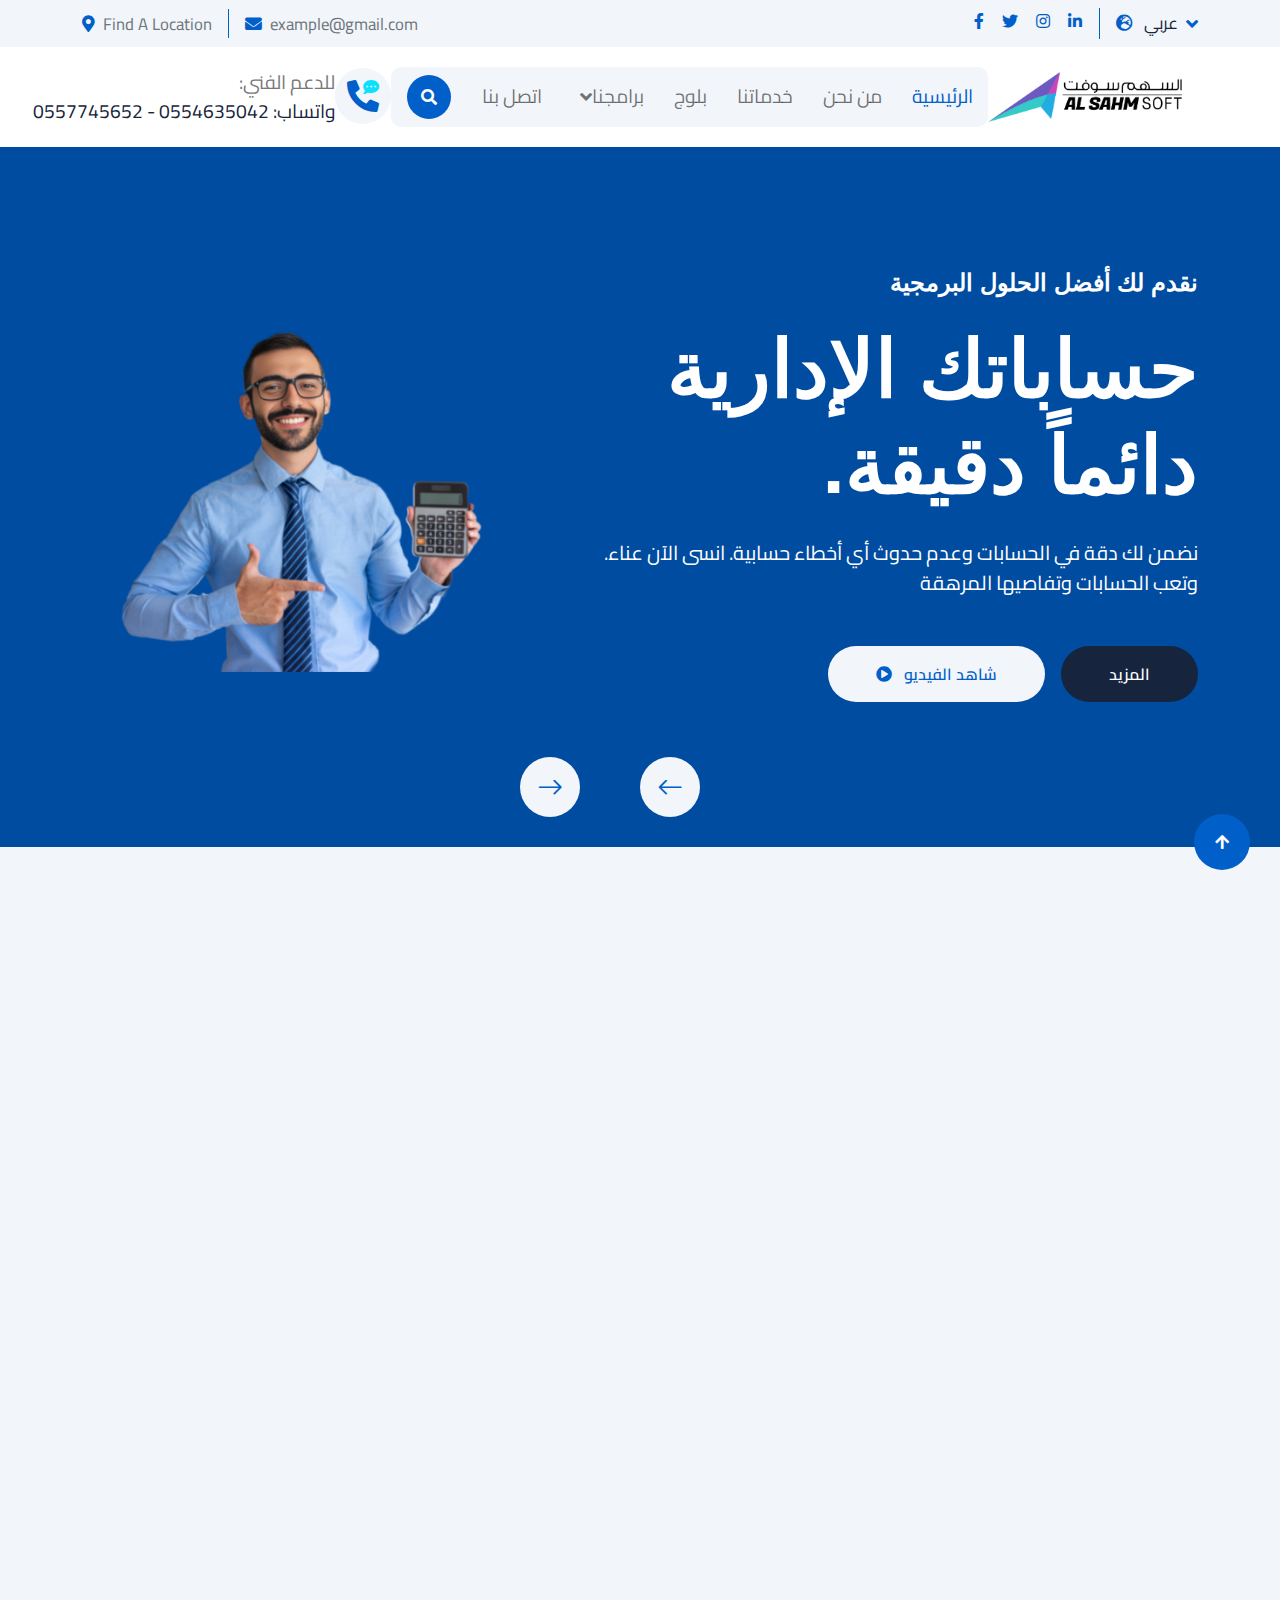
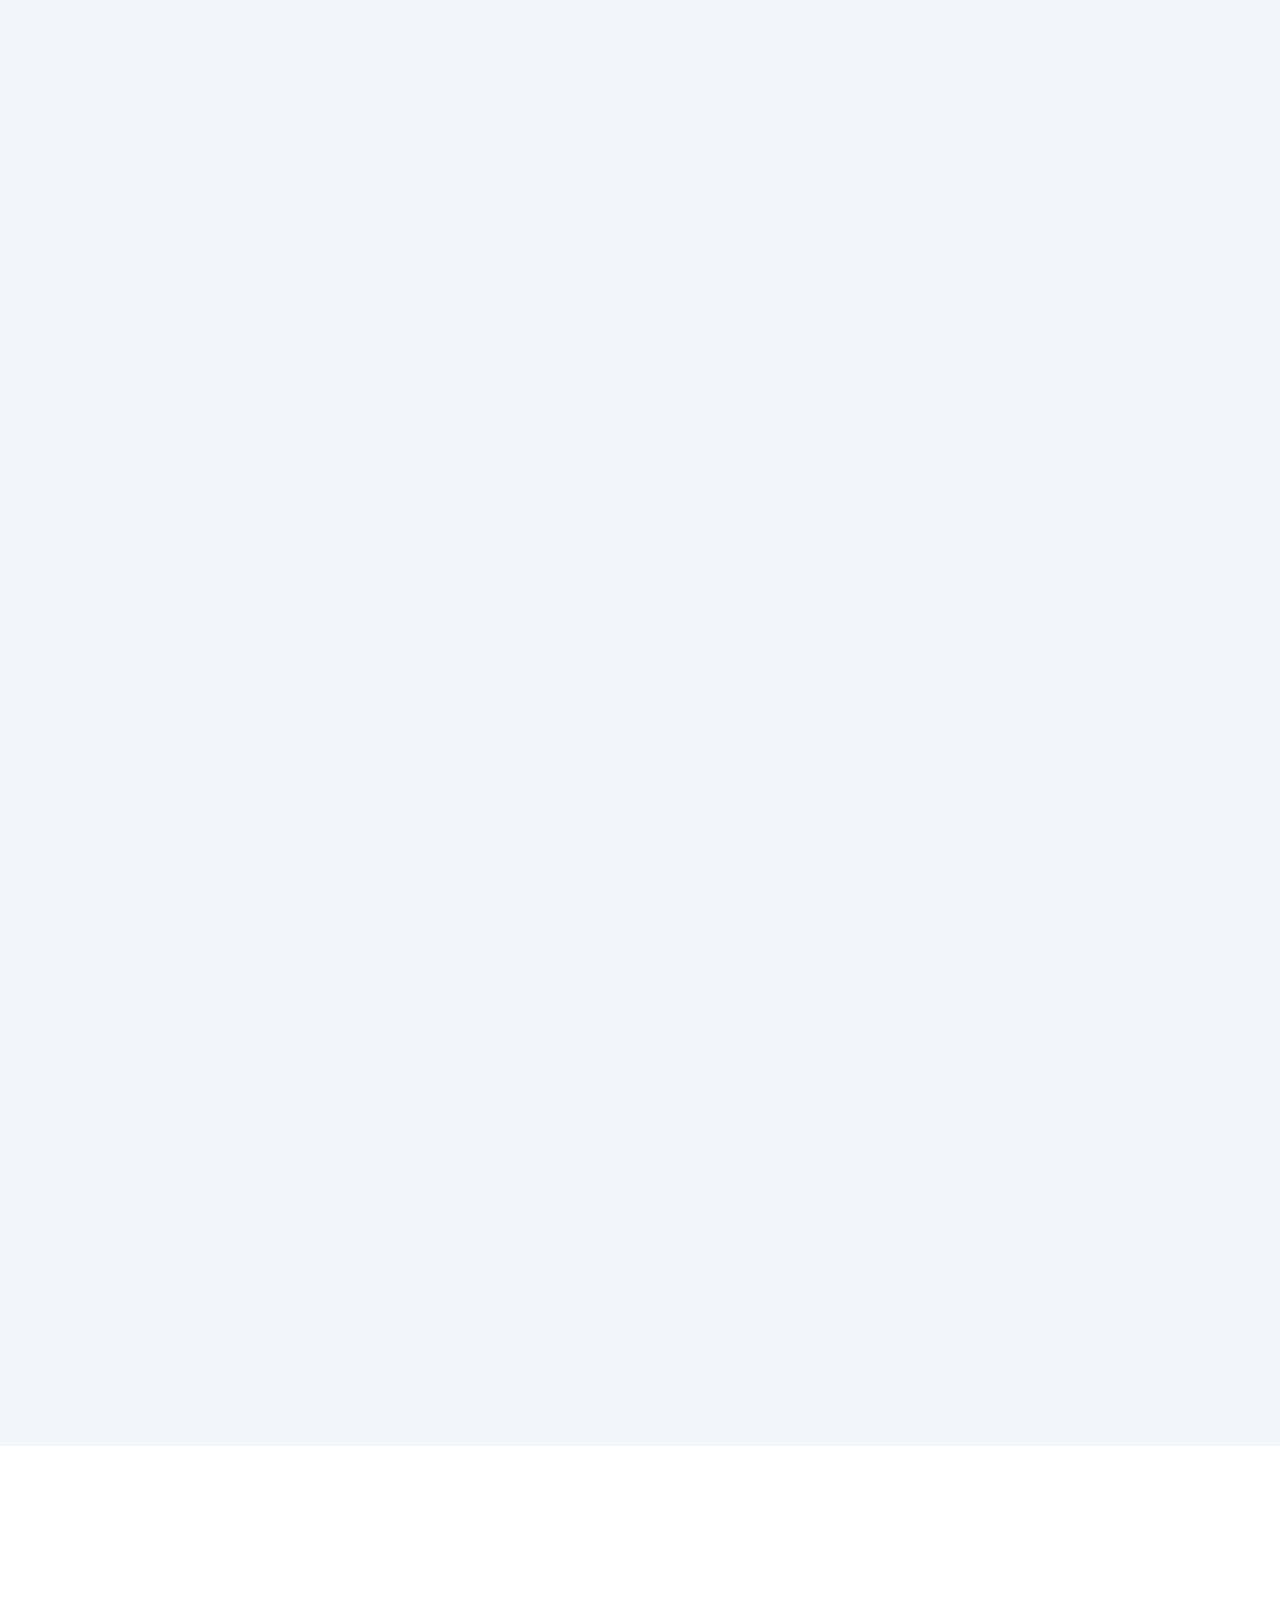
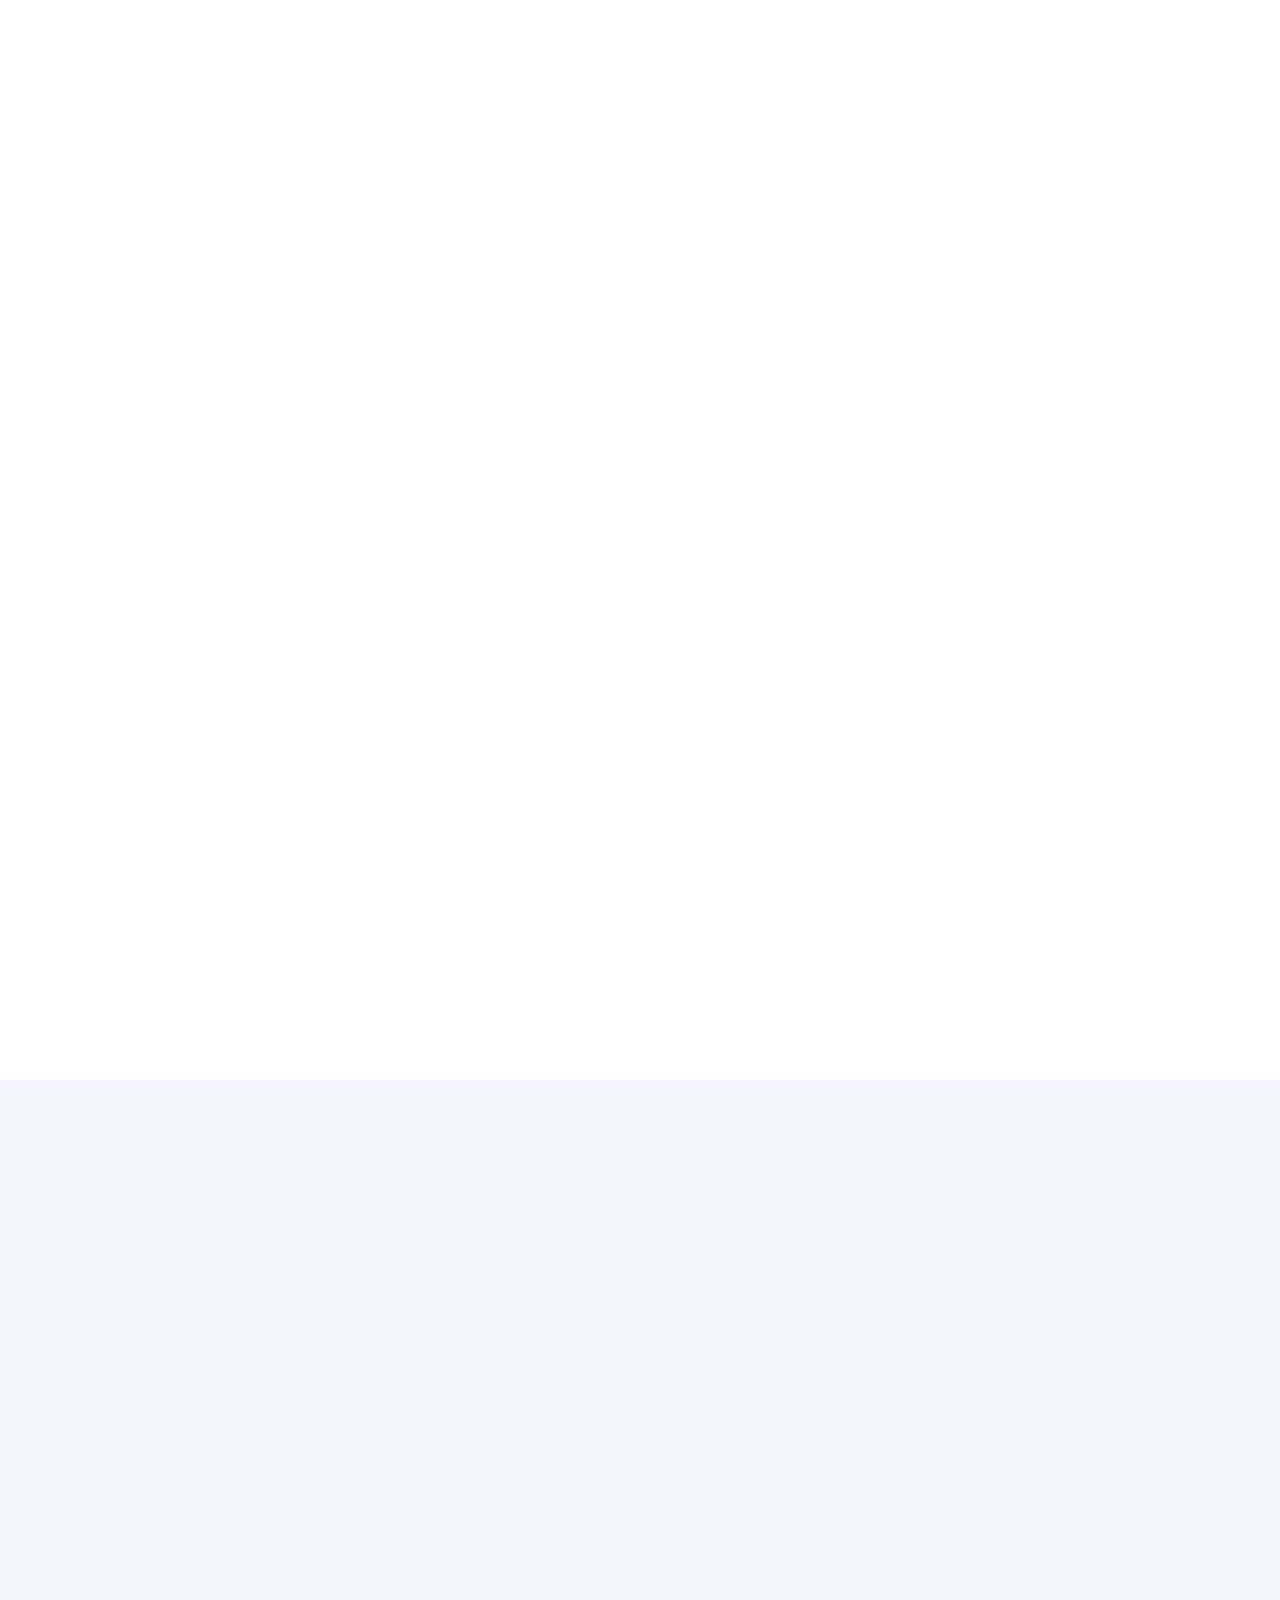
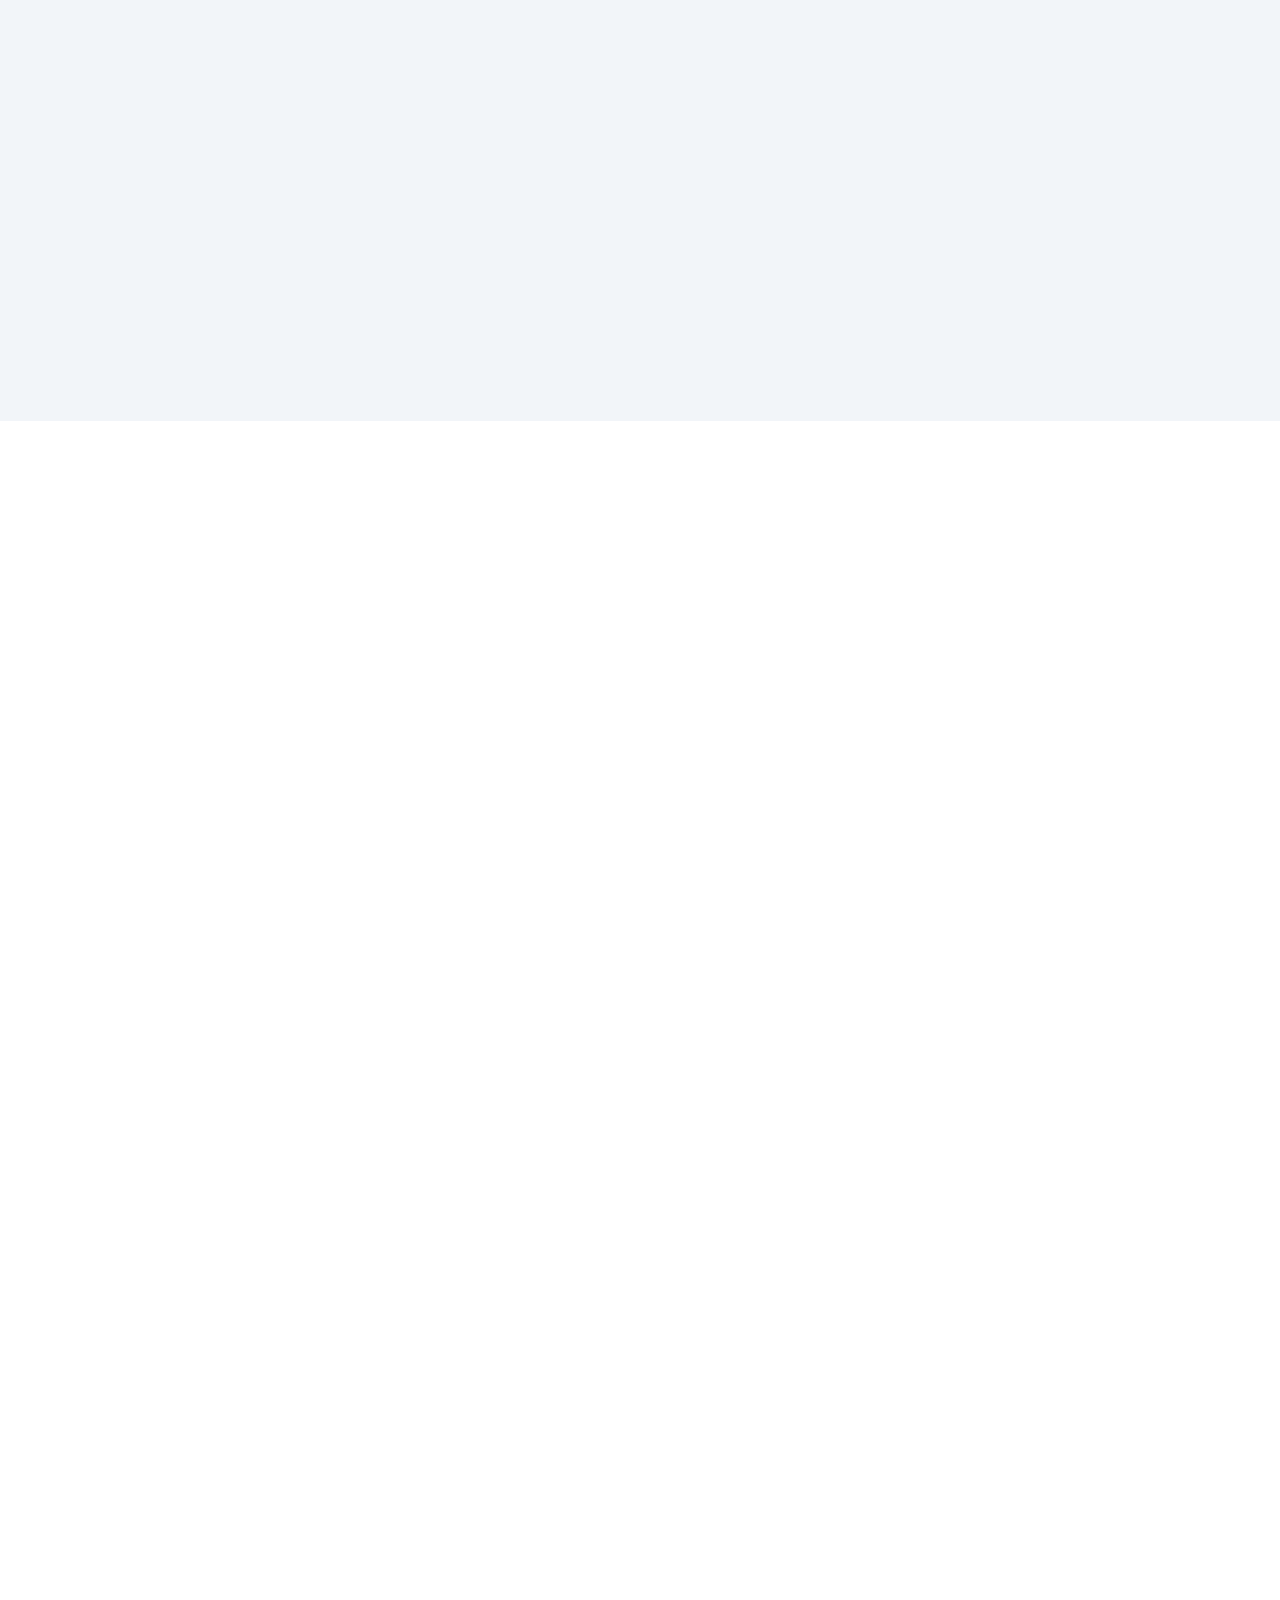
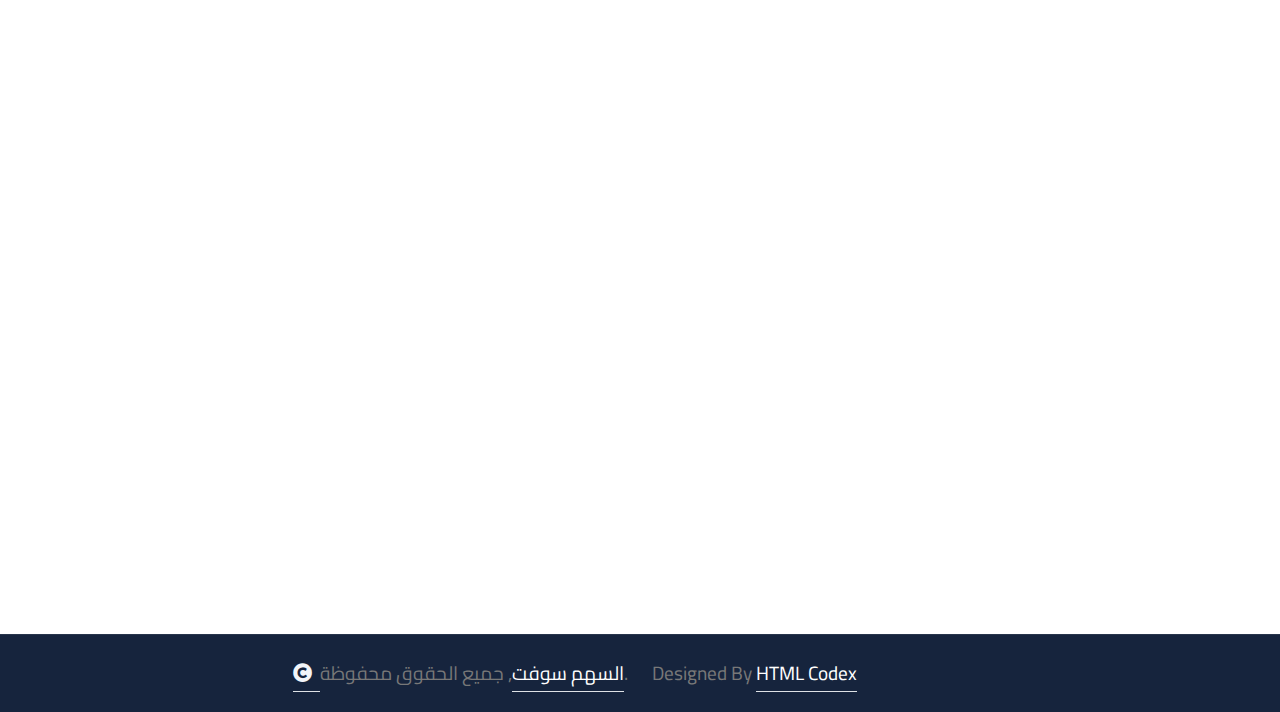
==== commit 1537ab1d: "Main - Contact" ====
--- a/index.html
+++ b/index.html
@@ -164,31 +164,7 @@
 
         <!-- Carousel Start -->
         <div class="header-carousel owl-carousel">
-            <div class="header-carousel-item bg-primary">
-                <div class="carousel-caption">
-                    <div class="container">
-                        <div class="row g-4 align-items-center">
-                            <div class="col-lg-7 animated fadeInLeft">
-                                <div class="text-sm-center text-md-start">
-                                    <h4 class="MO_font text-white text-uppercase fw-bold mb-4">نقدم لك أفضل الحلول البرمجية</h4>
-                                    <h1 class="MO_font display-1 text-white mb-4">.نظام إداري دقيق وناجح</h1>
-                                    <p class="mb-5 fs-5"> وسّع نطاق عملك واعثر على عملاء جدد أينما كنت... 
-                                    </p>
-                                    <div class="d-flex justify-content-center justify-content-md-start flex-shrink-0 mb-4">
-                                        <a class="btn btn-light rounded-pill py-3 px-4 px-md-5 me-2" href="#"><i class="fas fa-play-circle me-2"></i> شاهد الفيديو</a>
-                                        <a class="btn btn-dark rounded-pill py-3 px-4 px-md-5 ms-2" href="#">المزيد</a>
-                                    </div>
-                                </div>
-                            </div>
-                            <div class="col-lg-5 animated fadeInRight">
-                                <div class="calrousel-img" style="object-fit: cover;">
-                                    <img src="img/carousel-2.png" class="img-fluid w-100" alt="">
-                                </div>
-                            </div>
-                        </div>
-                    </div>
-                </div>
-            </div>
+            
             <div class="header-carousel-item bg-primary">
                 <div class="carousel-caption">
                     <div class="container">
@@ -201,8 +177,33 @@
                             <div class="col-lg-7 animated fadeInRight">
                                 <div class="text-sm-center text-md-end">
                                     <h4 class="MO_font text-white text-uppercase fw-bold mb-4">نقدم لك أفضل الحلول البرمجية</h4>
-                                    <h1 class="MO_font display-1 text-white mb-4">.حساباتك الإدارية  دقيقة</h1>
-                                    <p class="mb-5 fs-5"> نضمن لك دقة في الحسابات وعدم حدوث أي أخطاء حسابية. انسى الآن عناء وتعب الحسابات وتفاصيها المرهقة... 
+                                    <h1 class="MO_font display-1 text-white mb-4">حساباتك الإدارية <br>.دائماً دقيقة</h1>
+                                    <p class="mb-5 fs-5"> .نضمن لك دقة في الحسابات وعدم حدوث أي أخطاء حسابية. انسى الآن عناء وتعب الحسابات وتفاصيها المرهقة 
+                                    </p>
+                                    <div class="d-flex justify-content-center justify-content-md-end flex-shrink-0 mb-4">
+                                        <a class="btn btn-light rounded-pill py-3 px-4 px-md-5 me-2" href="#"><i class="fas fa-play-circle me-2"></i> شاهد الفيديو</a>
+                                        <a class="btn btn-dark rounded-pill py-3 px-4 px-md-5 ms-2" href="#">المزيد</a>
+                                    </div>
+                                </div>
+                            </div>
+                        </div>
+                    </div>
+                </div>
+            </div>
+            <div class="header-carousel-item bg-primary">
+                <div class="carousel-caption">
+                    <div class="container">
+                        <div class="row gy-4 gy-lg-0 gx-0 gx-lg-5 align-items-center">
+                            <div class="col-lg-5 animated ">
+                                <div class="calrousel-img">
+                                    <img src="img/carousel-2.png" class="img-fluid w-100" alt="">
+                                </div>
+                            </div>
+                            <div class="col-lg-7 animated ">
+                                <div class="text-sm-center text-md-end">
+                                    <h4 class="MO_font text-white text-uppercase fw-bold mb-4">نقدم لك أفضل الحلول البرمجية</h4>
+                                    <h1 class="MO_font display-1 text-white mb-4">نظام إداري دقيق <br>.وناجح</h1>
+                                    <p class="mb-5 fs-5"> ...وسّع نظاق عملك واعثر على عملاء جدد أينما كنت 
                                     </p>
                                     <div class="d-flex justify-content-center justify-content-md-end flex-shrink-0 mb-4">
                                         <a class="btn btn-light rounded-pill py-3 px-4 px-md-5 me-2" href="#"><i class="fas fa-play-circle me-2"></i> شاهد الفيديو</a>
@@ -484,7 +485,7 @@
         <div class="MO container-fluid faq-section bg-light py-5">
             <div class="container py-5">
                 <div class="row g-5 align-items-center">
-                    <div class="col-xl-6 wow fadeInLeft" data-wow-delay="0.2s">
+                    <div class="col-xl-6 wow fadeInRight" data-wow-delay="0.2s">
                         <div class="h-100">
                             <div class="mb-5">
                                 <h4 class="text-primary">استفسارات شائعة
@@ -498,7 +499,7 @@
                                 <div class="accordion-item">
                                     <h2 class="accordion-header" id="headingOne">
                                         <button class="accordion-button border-0" type="button" data-bs-toggle="collapse" data-bs-target="#collapseOne" aria-expanded="true" aria-controls="collapseOne">
-                                                    ما هي المزايا التي يقدمها برنامجكم المحاسبي مقارنة ببرامج أخرى؟
+                                                    ما هي المزايا التي يقدمها برنامجنا المحاسبي مقارنة ببرامج أخرى؟
                                         </button>
                                     </h2>
                                     <div id="collapseOne" class="accordion-collapse collapse show active" aria-labelledby="headingOne" data-bs-parent="#accordionExample">
@@ -507,6 +508,8 @@
                                         </div>
                                     </div>
                                 </div>
+
+
                                 <div class="accordion-item">
                                     <h2 class="accordion-header" id="headingTwo">
                                         <button class="accordion-button collapsed" type="button" data-bs-toggle="collapse" data-bs-target="#collapseTwo" aria-expanded="false" aria-controls="collapseTwo">
@@ -532,24 +535,24 @@
                                     </div>
                                 </div>
                                 <div class="accordion-item">
-                                    <h2 class="accordion-header" id="headingTwo">
-                                        <button class="accordion-button collapsed" type="button" data-bs-toggle="collapse" data-bs-target="#collapseTwo" aria-expanded="false" aria-controls="collapseTwo">
+                                    <h2 class="accordion-header" id="headingFour">
+                                        <button class="accordion-button collapsed" type="button" data-bs-toggle="collapse" data-bs-target="#collapseFour" aria-expanded="false" aria-controls="collapseFour">
                                             هل هناك أي رسوم إضافية بعد شراء البرنامج؟
                                         </button>
                                     </h2>
-                                    <div id="collapseTwo" class="accordion-collapse collapse" aria-labelledby="headingTwo" data-bs-parent="#accordionExample">
+                                    <div id="collapseFour" class="accordion-collapse collapse" aria-labelledby="headingFour" data-bs-parent="#accordionExample">
                                         <div class="accordion-body">
                                             لا، ليس هناك أي رسوم إضافية حال شرائك أحد برامجنا
                                         </div>
                                     </div>
                                 </div>
                                 <div class="accordion-item">
-                                    <h2 class="accordion-header" id="headingThree">
-                                        <button class="accordion-button collapsed" type="button" data-bs-toggle="collapse" data-bs-target="#collapseThree" aria-expanded="false" aria-controls="collapseThree">
+                                    <h2 class="accordion-header" id="headingFive">
+                                        <button class="accordion-button collapsed" type="button" data-bs-toggle="collapse" data-bs-target="#collapseFive" aria-expanded="false" aria-controls="collapseFive">
                                             كيف يمكنني الحصول على الدعم الفني للبرنامج؟
                                         </button>
                                     </h2>
-                                    <div id="collapseThree" class="accordion-collapse collapse" aria-labelledby="headingThree" data-bs-parent="#accordionExample">
+                                    <div id="collapseFive" class="accordion-collapse collapse" aria-labelledby="headingFive" data-bs-parent="#accordionExample">
                                         <div class="accordion-body">
                                             نوفر لك دعماً فنياً متميزاً من خلال الواتساب أو الاتصال الهاتفي، أو عن طريق قناة اليوتيوب والتي تقدم شروحات تقنية لبرامجنا
                                         </div>
@@ -558,7 +561,7 @@
                             </div>
                         </div>
                     </div>
-                    <div class="col-xl-6 wow fadeInRight" data-wow-delay="0.4s">
+                    <div class="col-xl-6 wow fadeInLeft" data-wow-delay="0.4s">
                         <img src="img/contact-img.png" class="img-fluid w-100" alt="">
                     </div>
                 </div>
@@ -739,8 +742,8 @@
         <!-- Testimonial End -->
 
 
-        <!-- Footer Start -->
-        <div class="container-fluid footer py-5 wow fadeIn" data-wow-delay="0.2s">
+           <!-- Footer Start -->
+           <div class="MO container-fluid footer py-5 wow fadeIn" data-wow-delay="0.2s">
             <div class="container py-5">
                 <div class="row g-5">
                     <div class="col-xl-9">
@@ -749,11 +752,11 @@
                                 <div class="col-md-6 col-lg-6 col-xl-5">
                                     <div class="footer-item">
                                         <a href="index.html" class="p-0">
-                                            <h3 class="text-white"><i class="fab fa-slack me-3"></i> LifeSure</h3>
+                                            <h3 class="MO_font text-white"><i class="fab fa-slack me-3"></i> رؤيتنا..</h3>
                                             <!-- <img src="img/logo.png" alt="Logo"> -->
                                         </a>
-                                        <p class="text-white mb-4">Dolor amet sit justo amet elitr clita ipsum elitr est.Lorem ipsum dolor sit amet, consectetur adipiscing...</p>
-                                        <div class="footer-btn d-flex">
+                                        <p class=" MO_text_sm text-white mb-4">نسعى جاهدين لمساعدة أصحاب الأعمال إلى التحول الرقمى لجميع المؤسسات والشركات مما يؤدى لزيادة الانتاجية وتخفيض النفقات وتقليل الاخطاء - ومتابعة النشاط سواء من موقع العمل أو من أي مكان بما يحقق زيادة حجم الانشطة وزيادة فروع مبيعاتك</p>
+                                        <div class=" MO footer-btn d-flex">
                                             <a class="btn btn-md-square rounded-circle me-3" href="#"><i class="fab fa-facebook-f"></i></a>
                                             <a class="btn btn-md-square rounded-circle me-3" href="#"><i class="fab fa-twitter"></i></a>
                                             <a class="btn btn-md-square rounded-circle me-3" href="#"><i class="fab fa-instagram"></i></a>
@@ -763,18 +766,18 @@
                                 </div>
                                 <div class="col-md-6 col-lg-6 col-xl-3">
                                     <div class="footer-item">
-                                        <h4 class="text-white mb-4">Useful Links</h4>
-                                        <a href="#"><i class="fas fa-angle-right me-2"></i> About Us</a>
-                                        <a href="#"><i class="fas fa-angle-right me-2"></i> Features</a>
-                                        <a href="#"><i class="fas fa-angle-right me-2"></i> Services</a>
-                                        <a href="#"><i class="fas fa-angle-right me-2"></i> FAQ's</a>
-                                        <a href="#"><i class="fas fa-angle-right me-2"></i> Blogs</a>
-                                        <a href="#"><i class="fas fa-angle-right me-2"></i> Contact</a>
+                                        <h4 class="MO_font text-white mb-4">روابط مهمة</h4>
+                                        <a href="#"><i class="fas fa-angle-right me-2"></i> لماذا نحن</a>
+                                        <a href="#"><i class="fas fa-angle-right me-2"></i> خدماتنا</a>
+                                        <a href="#"><i class="fas fa-angle-right me-2"></i> برامجنا</a>
+                                        <a href="#"><i class="fas fa-angle-right me-2"></i> أسئلة</a>
+                                        <a href="#"><i class="fas fa-angle-right me-2"></i> بلوج</a>
+                                        <a href="#"><i class="fas fa-angle-right me-2"></i> اتصل بنا</a>
                                     </div>
                                 </div>
                                 <div class="col-md-6 col-lg-6 col-xl-4">
                                     <div class="footer-item">
-                                        <h4 class="mb-4 text-white">Instagram</h4>
+                                        <h4 class="MO_font mb-4 text-white">معرض الأعمال</h4>
                                         <div class="row g-3">
                                             <div class="col-4">
                                                 <div class="footer-instagram rounded">
@@ -829,90 +832,27 @@
                                 </div>
                             </div>
                         </div>
-                        <div class="pt-5" style="border-top: 1px solid rgba(255, 255, 255, 0.08);">
-                            <div class="row g-0">
-                                <div class="col-12">
-                                    <div class="row g-4">
-                                        <div class="col-lg-6 col-xl-4">
-                                            <div class="d-flex">
-                                                <div class="btn-xl-square bg-primary text-white rounded p-4 me-4">
-                                                    <i class="fas fa-map-marker-alt fa-2x"></i>
-                                                </div>
-                                                <div>
-                                                    <h4 class="text-white">Address</h4>
-                                                    <p class="mb-0">123 Street New York.USA</p>
-                                                </div>
-                                            </div>
-                                        </div>
-                                        <div class="col-lg-6 col-xl-4">
-                                            <div class="d-flex">
-                                                <div class="btn-xl-square bg-primary text-white rounded p-4 me-4">
-                                                    <i class="fas fa-envelope fa-2x"></i>
-                                                </div>
-                                                <div>
-                                                    <h4 class="text-white">Mail Us</h4>
-                                                    <p class="mb-0">info@example.com</p>
-                                                </div>
-                                            </div>
-                                        </div>
-                                        <div class="col-lg-6 col-xl-4">
-                                            <div class="d-flex">
-                                                <div class="btn-xl-square bg-primary text-white rounded p-4 me-4">
-                                                    <i class="fa fa-phone-alt fa-2x"></i>
-                                                </div>
-                                                <div>
-                                                    <h4 class="text-white">Telephone</h4>
-                                                    <p class="mb-0">(+012) 3456 7890</p>
-                                                </div>
-                                            </div>
-                                        </div>
-                                    </div>
-                                </div>
-                            </div>
-                        </div>
+                        
                     </div>
                     
-                    <div class="col-xl-3">
-                        <div class="footer-item">
-                            <h4 class="text-white mb-4">Newsletter</h4>
-                            <p class="text-white mb-3">Dolor amet sit justo amet elitr clita ipsum elitr est.Lorem ipsum dolor sit amet, consectetur adipiscing elit.</p>
-                            <div class="position-relative rounded-pill mb-4">
-                                <input class="form-control rounded-pill w-100 py-3 ps-4 pe-5" type="text" placeholder="Enter your email">
-                                <button type="button" class="btn btn-primary rounded-pill position-absolute top-0 end-0 py-2 mt-2 me-2">SignUp</button>
-                            </div>
-                            <div class="d-flex flex-shrink-0">
-                                <div class="footer-btn">
-                                    <a href="#" class="btn btn-lg-square rounded-circle position-relative wow tada" data-wow-delay=".9s">
-                                        <i class="fa fa-phone-alt fa-2x"></i>
-                                        <div class="position-absolute" style="top: 2px; right: 12px;">
-                                            <span><i class="fa fa-comment-dots text-secondary"></i></span>
-                                        </div>
-                                    </a>
-                                </div>
-                                <div class="d-flex flex-column ms-3 flex-shrink-0">
-                                    <span>Call to Our Experts</span>
-                                    <a href="tel:+ 0123 456 7890"><span class="text-white">Free: + 0123 456 7890</span></a>
-                                </div>
-                            </div>
-                        </div>
-                    </div>
+                    
                 </div>
             </div>
         </div>
         <!-- Footer End -->
         
         <!-- Copyright Start -->
-        <div class="container-fluid copyright py-4">
+        <div class=" container-fluid copyright py-4">
             <div class="container">
                 <div class="row g-4 align-items-center">
                     <div class="col-md-6 text-center text-md-end mb-md-0">
-                        <span class="text-body"><a href="#" class="border-bottom text-white"><i class="fas fa-copyright text-light me-2"></i>Your Site Name</a>, All right reserved.</span>
+                        <span class="text-body"><a href="#" class="border-bottom text-white"><i class="fas fa-copyright text-light me-2"></i>السهم سوفت</a>, جميع الحقوق محفوظة.</span>
                     </div>
                     <div class="col-md-6 text-center text-md-start text-body">
                         <!--/*** This template is free as long as you keep the below author’s credit link/attribution link/backlink. ***/-->
                         <!--/*** If you'd like to use the template without the below author’s credit link/attribution link/backlink, ***/-->
                         <!--/*** you can purchase the Credit Removal License from "https://htmlcodex.com/credit-removal". ***/-->
-                        Designed By <a class="border-bottom text-white" href="https://htmlcodex.com">HTML Codex</a> Distributed By <a class="border-bottom text-white" href="https://themewagon.com">ThemeWagon</a>
+                        Designed By <a class="border-bottom text-white" href="https://htmlcodex.com">HTML Codex</a>  <a class="border-bottom text-white" href="https://themewagon.com"></a>
                     </div>
                 </div>
             </div>
